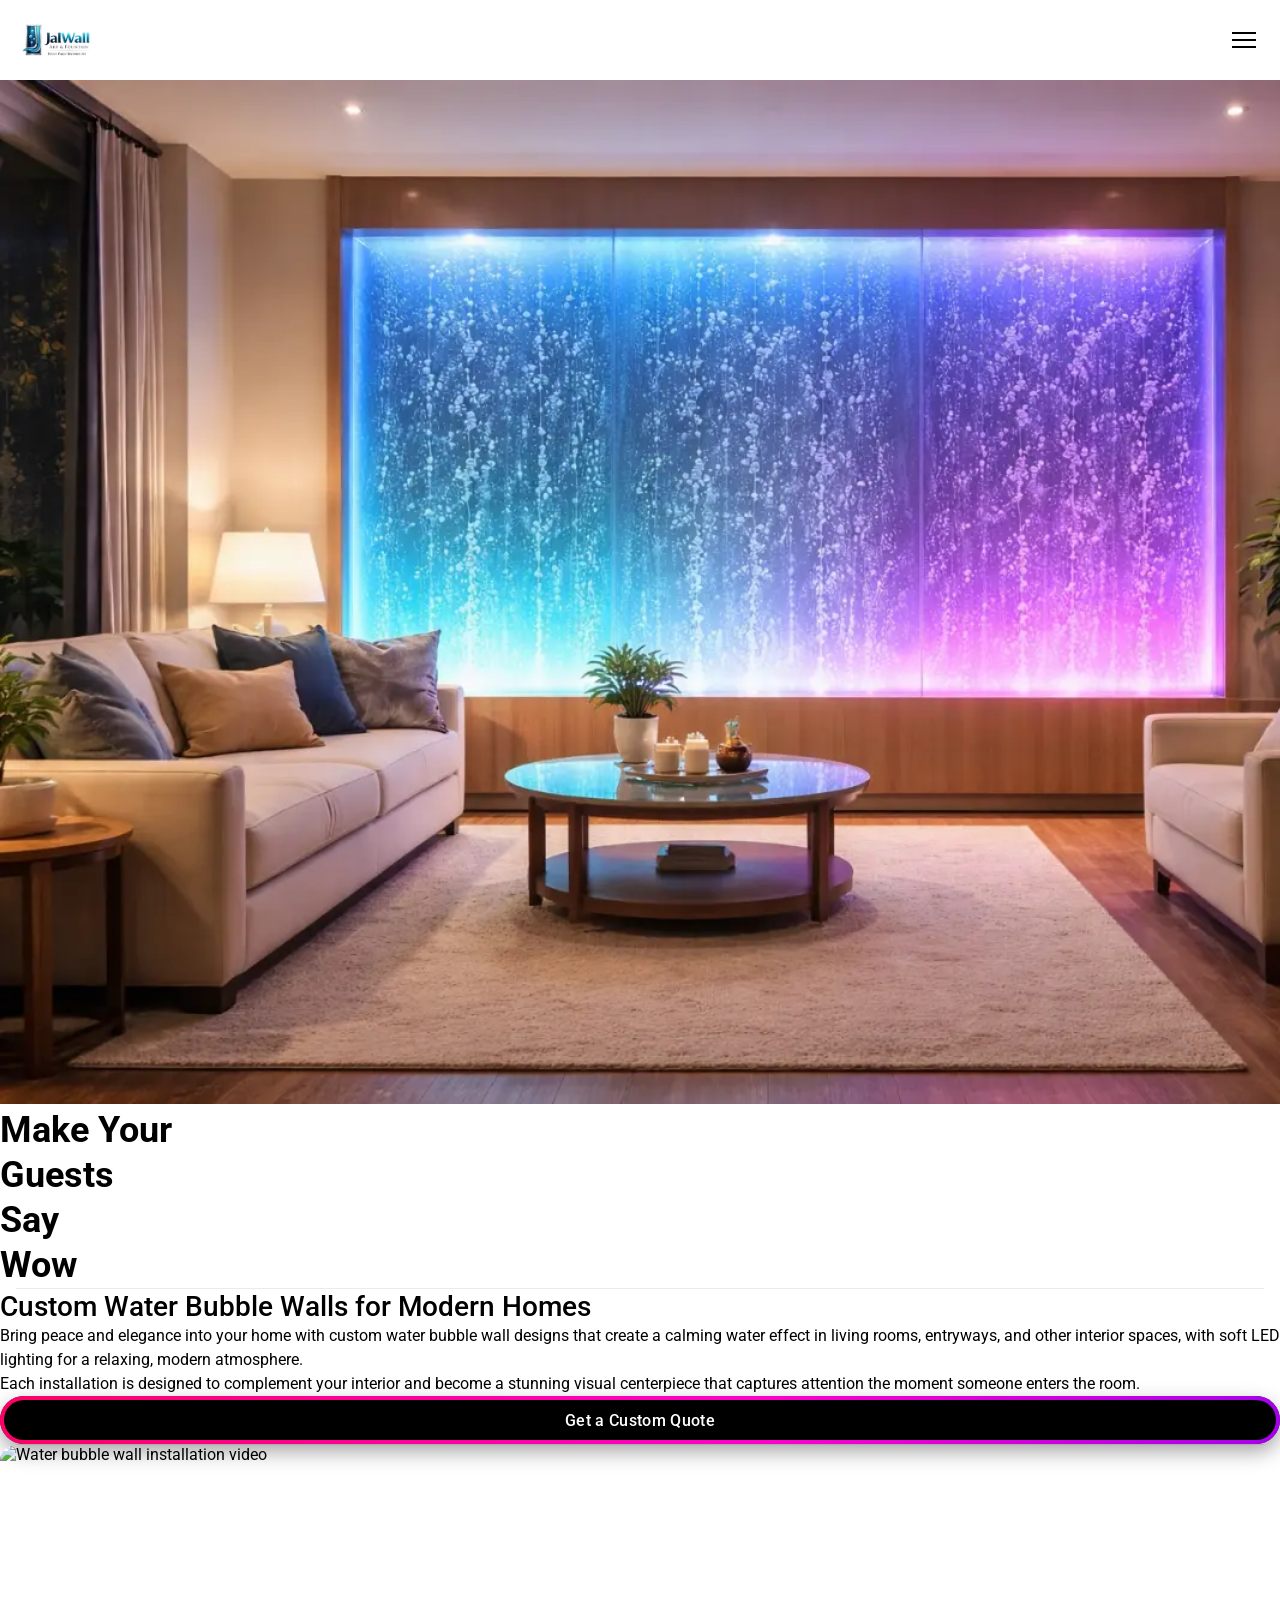
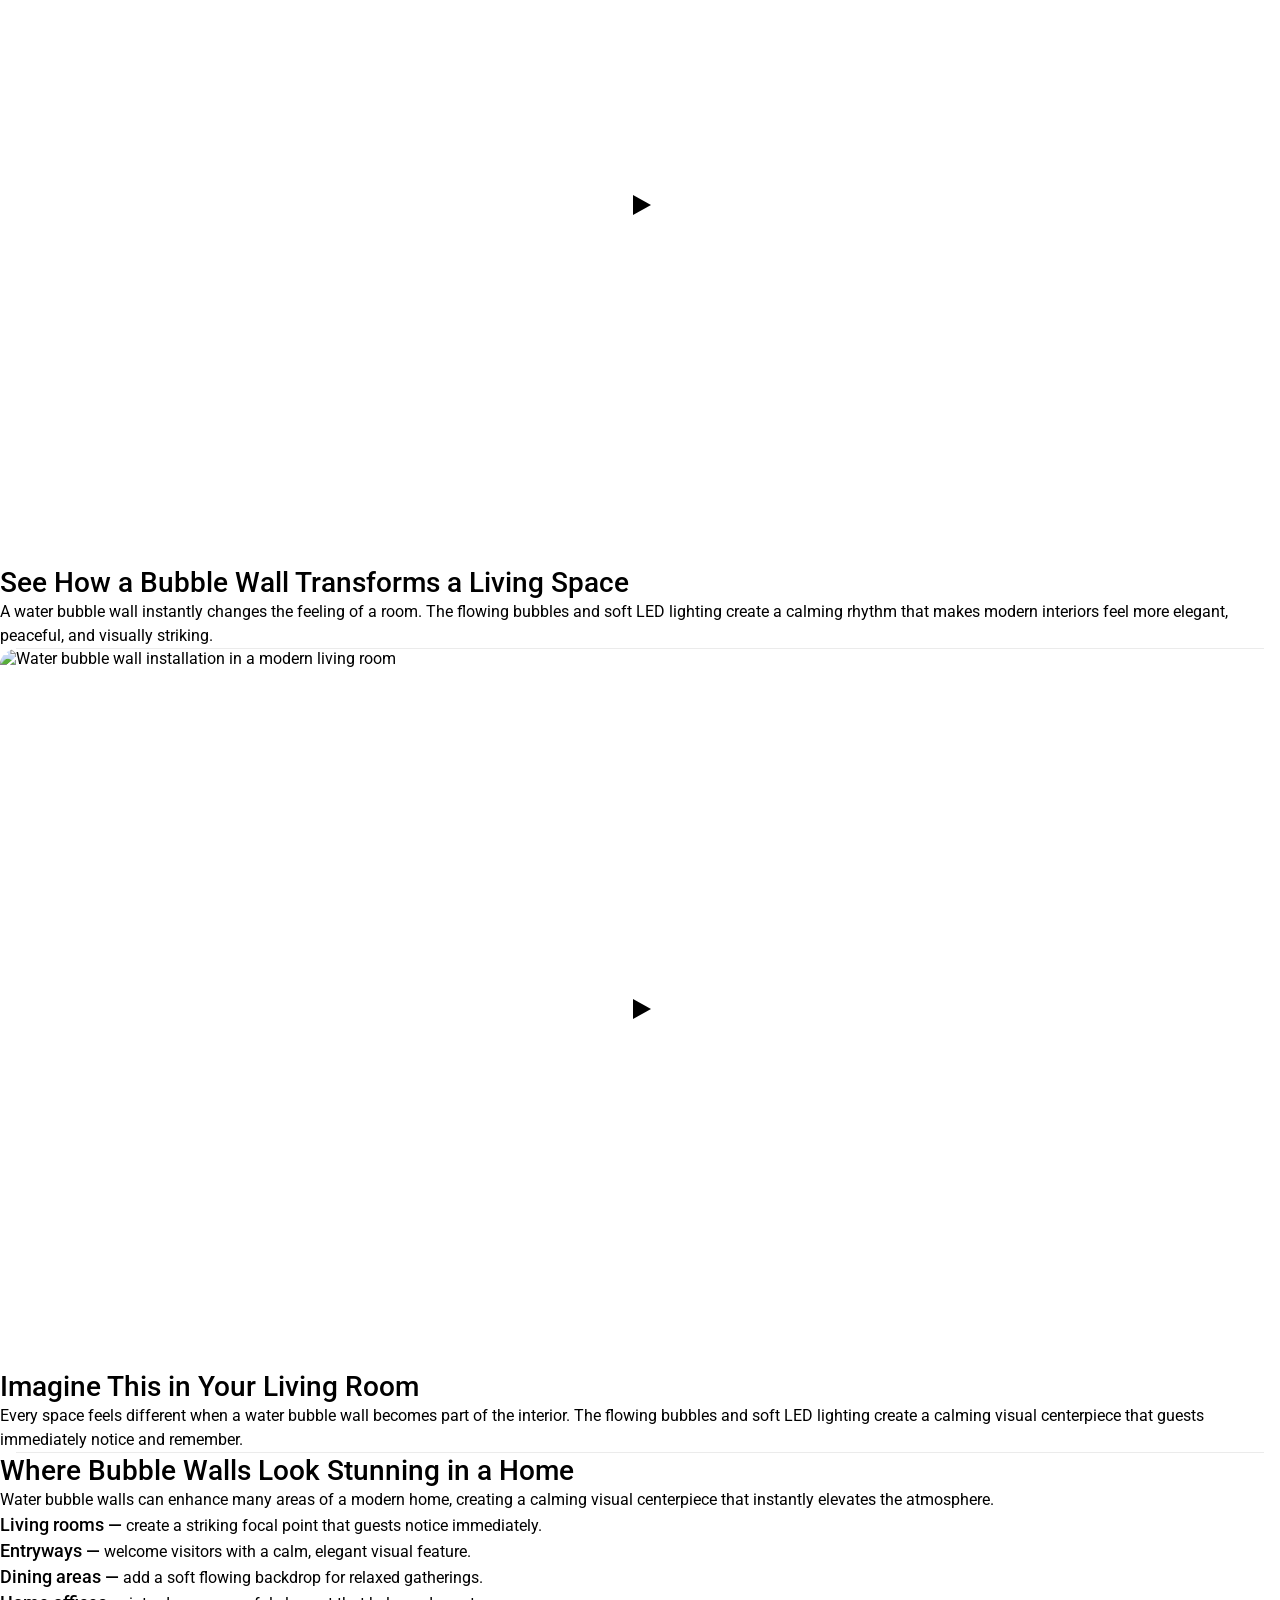
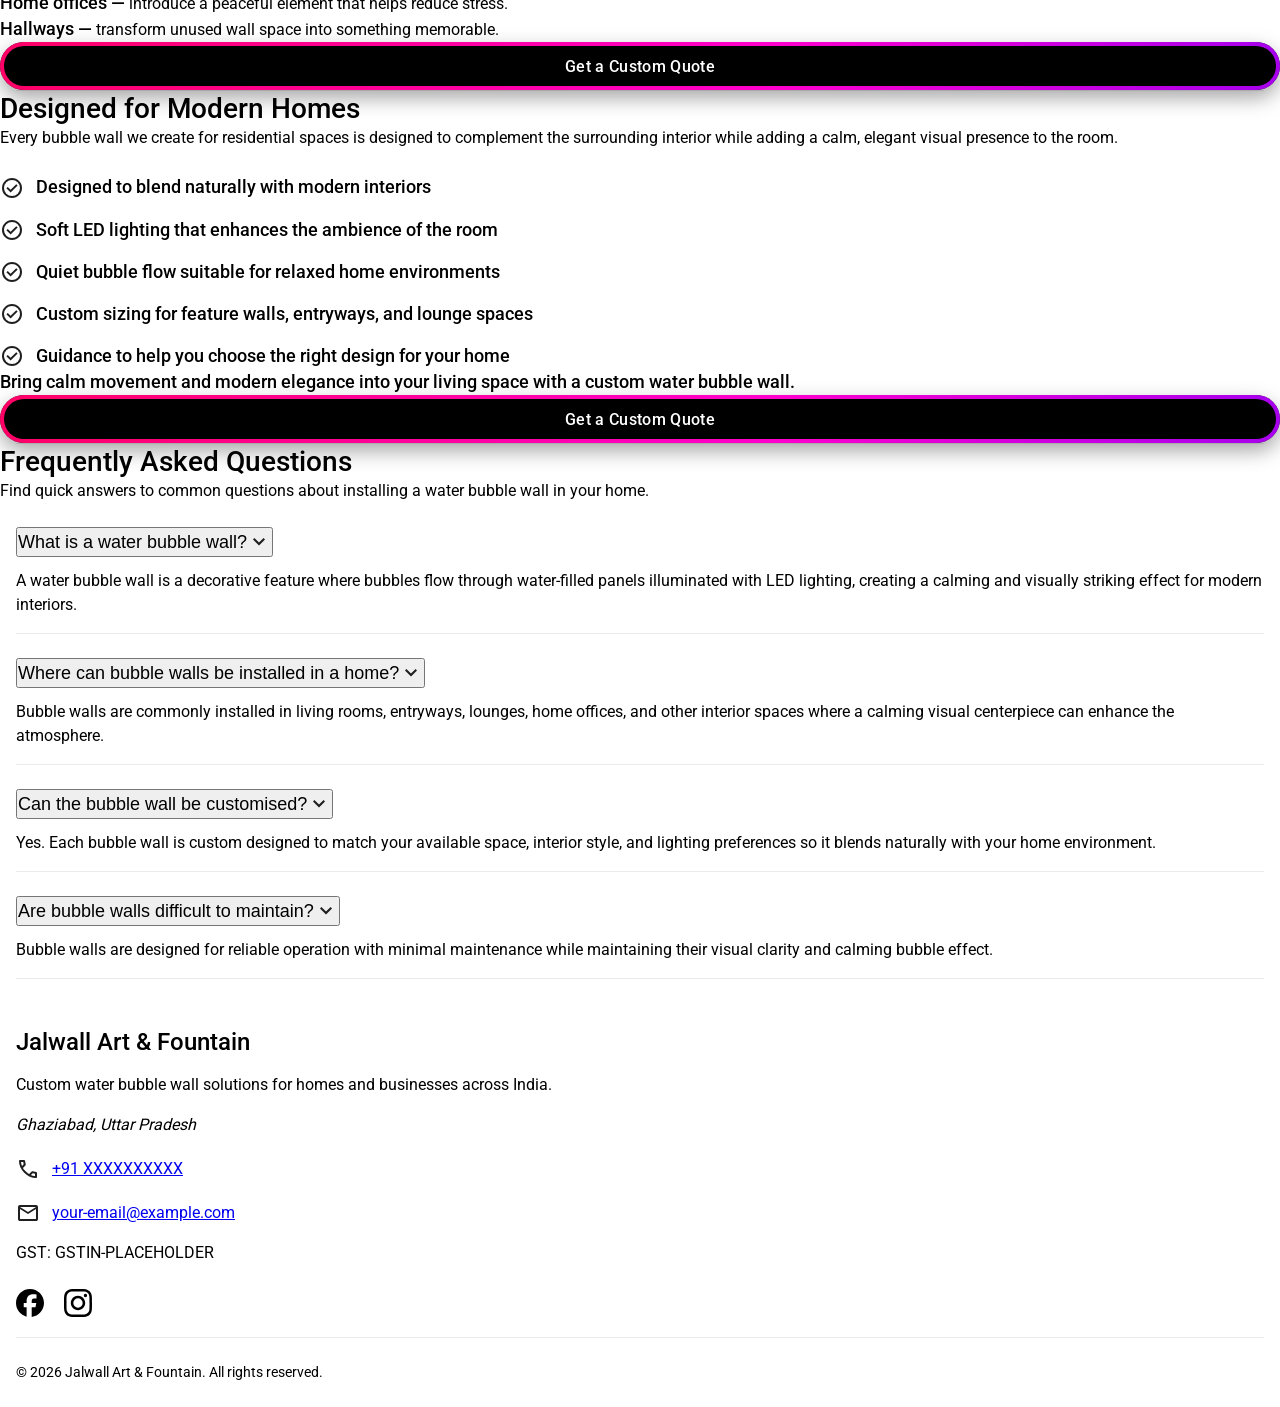
==== bubble-wall-homes.html @ 3495268d "Update bubble-wall-homes.html" ====
<!DOCTYPE html>
<html lang="en">

<head>

<meta charset="UTF-8">

<meta name="viewport" content="width=device-width, initial-scale=1">

<title>Bubble Wall for Homes | [Brand Name]</title>

<meta name="description" content="Custom water bubble walls designed for modern homes with flowing bubbles and LED lighting.">

<meta name="robots" content="index, follow">

<link rel="canonical" href="https://example.com/bubble-wall-homes.html">

<meta name="theme-color" content="#ffffff">

<meta name="referrer" content="strict-origin-when-cross-origin">

<!-- HERO IMAGE PRELOAD -->

<link
rel="preload"
as="image"
href="./images/bubble-wall-home-1536.webp"
imagesrcset="
./images/bubble-wall-home-480.webp 480w,
./images/bubble-wall-home-640.webp 640w,
./images/bubble-wall-home-768.webp 768w,
./images/bubble-wall-home-1024.webp 1024w,
./images/bubble-wall-home-1280.webp 1280w,
./images/bubble-wall-home-1536.webp 1536w"
imagesizes="100vw"
type="image/webp">

<!-- STYLES -->

<link rel="stylesheet" href="./tokens.css">
<link rel="stylesheet" href="./header.css">
<link rel="stylesheet" href="./components.css">
<link rel="stylesheet" href="./main.css">
<link rel="stylesheet" href="./footer.css">

<!-- YOUTUBE CONNECTIONS -->

<link rel="preconnect" href="https://www.youtube-nocookie.com">
<link rel="preconnect" href="https://i.ytimg.com" crossorigin>

<!-- STRUCTURED DATA -->

<script type="application/ld+json">
{
 "@context":"https://schema.org",
 "@graph":[

  {
   "@type":"Manufacturer",
   "@id":"https://example.com/#manufacturer",
   "name":"[Brand Name]",
   "url":"https://example.com/",
   "logo":"https://example.com/images/logo.svg",
   "taxID":"[GST_OR_TAX_ID]",
   "sameAs":[
    "https://facebook.com/[facebook]",
    "https://instagram.com/[instagram]",
    "https://youtube.com/[youtube]"
   ]
  },

  {
   "@type":"ImageObject",
   "@id":"https://example.com/images/bubble-wall-home-1536.webp",
   "contentUrl":"https://example.com/images/bubble-wall-home-1536.webp",
   "caption":"Custom water bubble wall installed in a modern living room",
   "representativeOfPage":true
  },

  {
   "@type":"VideoObject",
   "@id":"https://example.com/video/bubble-wall-home-1",
   "name":"Bubble Wall Installation in Living Room",
   "thumbnailUrl":"https://i.ytimg.com/vi/[VIDEO_ID_1]/maxresdefault.jpg",
   "embedUrl":"https://www.youtube.com/embed/[VIDEO_ID_1]"
  },

  {
   "@type":"VideoObject",
   "@id":"https://example.com/video/bubble-wall-home-2",
   "name":"LED Bubble Wall Residential Installation",
   "thumbnailUrl":"https://i.ytimg.com/vi/[VIDEO_ID_2]/maxresdefault.jpg",
   "embedUrl":"https://www.youtube.com/embed/[VIDEO_ID_2]"
  },

  {
   "@type":"FAQPage",
   "@id":"https://example.com/bubble-wall-homes.html#faq",
   "mainEntity":[]
  }

 ]
}
</script>

</head>



<body>

<header class="site-header">

<a href="/" class="logo">
<img src="./images/logo.webp" alt="[Business Name] logo">
</a>

<button class="menu-toggle" aria-label="Toggle navigation">
<span></span>
<span></span>
<span></span>
</button>

<nav class="site-nav">

<a href="./index.html" class="text-body">Home</a>

<a href="./bubble-wall-homes.html" class="text-body">
Bubble Wall for Homes
</a>

<a href="./bubble-wall-business.html" class="text-body">
Bubble Wall for Businesses
</a>

<a href="./about.html" class="text-body">
About Us
</a>

<a href="./contact.html" class="text-body">
Contact Us
</a>

</nav>

</header>
 
<main>

<!-- Residential Section 1 -->

<section class="residential-one" id="residential-1">

<img
src="./images/bubble-wall-home-1024.webp"
srcset="
./images/bubble-wall-home-480.webp 480w,
./images/bubble-wall-home-640.webp 640w,
./images/bubble-wall-home-768.webp 768w,
./images/bubble-wall-home-1024.webp 1024w,
./images/bubble-wall-home-1280.webp 1280w,
./images/bubble-wall-home-1536.webp 1536w"
sizes="100vw"
width="1536"
height="1024"
alt="Water bubble wall installation in a modern living room"
fetchpriority="high"
decoding="async">

<h1 class="text-h1">
Make Your<br>
Guests<br>
Say<br>
Wow
</h1>

</section>

 <!-- Residential Section 2 -->

<section class="residential-two" id="residential-2">

<h2 class="text-h2">
Custom Water Bubble Walls for Modern Homes
</h2>

<p class="text-body">
Bring peace and elegance into your home with custom water bubble wall designs that create a calming water effect in living rooms, entryways, and other interior spaces, with soft LED lighting for a relaxing, modern atmosphere.
</p>

<p class="text-body">
Each installation is designed to complement your interior and become a stunning visual centerpiece that captures attention the moment someone enters the room.
</p>

<a href="https://wa.me/0000000000" class="cta" target="_blank">
    <span class="cta-text">Get a Custom Quote</span>
</a>
 

</section>

 <!-- Residential Section 3 -->

<section class="residential-three" id="residential-3">

<div class="video" data-video="9odFBNrThoA">

<img
class="video-thumb"
src="https://img.youtube.com/vi/9odFBNrThoA/maxresdefault.jpg"
alt="Water bubble wall installation video"
loading="lazy"
decoding="async">

<button class="video-play" aria-label="Play video">

<svg width="68" height="48" viewBox="0 0 68 48" aria-hidden="true">

<path
d="M66.52 7.74a8 8 0 0 0-5.63-5.66C56.07 1 34 1 34 1s-22.07 0-26.89 1.08a8 8 0 0 0-5.63 5.66C1 12.56 1 24 1 24s0 11.44.48 16.26a8 8 0 0 0 5.63 5.66C11.93 47 34 47 34 47s22.07 0 26.89-1.08a8 8 0 0 0 5.63-5.66C67 35.44 67 24 67 24s0-11.44-.48-16.26"
fill="#fff"/>

<path
d="M45 24 27 14v20"
fill="#000"/>

</svg>

</button>

</div>

<h2 class="text-h2">
See How a Bubble Wall Transforms a Living Space
</h2>

<p class="text-body">
A water bubble wall instantly changes the feeling of a room. The flowing bubbles and soft LED lighting create a calming rhythm that makes modern interiors feel more elegant, peaceful, and visually striking.
</p>

</section>

 <!-- Residential Section 4 -->

<section class="residential-four" id="residential-4">

<div class="video" data-video="HumzSAA3slw">

<img
class="video-thumb"
src="https://img.youtube.com/vi/HumzSAA3slw/maxresdefault.jpg"
alt="Water bubble wall installation in a modern living room"
loading="lazy"
decoding="async">

<button class="video-play" aria-label="Play video">

<svg width="68" height="48" viewBox="0 0 68 48" aria-hidden="true">

<path
d="M66.52 7.74a8 8 0 0 0-5.63-5.66C56.07 1 34 1 34 1s-22.07 0-26.89 1.08a8 8 0 0 0-5.63 5.66C1 12.56 1 24 1 24s0 11.44.48 16.26a8 8 0 0 0 5.63 5.66C11.93 47 34 47 34 47s22.07 0 26.89-1.08a8 8 0 0 0 5.63-5.66C67 35.44 67 24 67 24s0-11.44-.48-16.26"
fill="#fff"/>

<path
d="M45 24 27 14v20"
fill="#000"/>

</svg>

</button>

</div>

<h2 class="text-h2">
Imagine This in Your Living Room
</h2>

<p class="text-body">
Every space feels different when a water bubble wall becomes part of the interior. The flowing bubbles and soft LED lighting create a calming visual centerpiece that guests immediately notice and remember.
</p>

</section>

 <!-- Residential Section 5 -->

<section class="residential-five" id="residential-5">

<h2 class="text-h2">
Where Bubble Walls Look Stunning in a Home
</h2>

<p class="text-body">
Water bubble walls can enhance many areas of a modern home, creating a calming visual centerpiece that instantly elevates the atmosphere.
</p>

<ul class="use-cases">

<li>
<span class="text-lead">Living rooms —</span>
<span class="text-body">create a striking focal point that guests notice immediately.</span>
</li>

<li>
<span class="text-lead">Entryways —</span>
<span class="text-body">welcome visitors with a calm, elegant visual feature.</span>
</li>

<li>
<span class="text-lead">Dining areas —</span>
<span class="text-body">add a soft flowing backdrop for relaxed gatherings.</span>
</li>

<li>
<span class="text-lead">Home offices —</span>
<span class="text-body">introduce a peaceful element that helps reduce stress.</span>
</li>

<li>
<span class="text-lead">Hallways —</span>
<span class="text-body">transform unused wall space into something memorable.</span>
</li>

</ul>

<a href="https://wa.me/0000000000" class="cta" target="_blank" rel="noopener">
<span class="cta-text">Get a Custom Quote</span>
</a>

</section>

 <!-- Residential Section 6 -->

<section class="residential-six" id="residential-6">

<h2 class="text-h2">
Designed for Modern Homes
</h2>

<p class="text-body">
Every bubble wall we create for residential spaces is designed to complement the surrounding interior while adding a calm, elegant visual presence to the room.
</p>

<ul class="why-points">

<li class="text-lead">
<img src="./icons/check.svg" alt="">
Designed to blend naturally with modern interiors
</li>

<li class="text-lead">
<img src="./icons/check.svg" alt="">
Soft LED lighting that enhances the ambience of the room
</li>

<li class="text-lead">
<img src="./icons/check.svg" alt="">
Quiet bubble flow suitable for relaxed home environments
</li>

<li class="text-lead">
<img src="./icons/check.svg" alt="">
Custom sizing for feature walls, entryways, and lounge spaces
</li>

<li class="text-lead">
<img src="./icons/check.svg" alt="">
Guidance to help you choose the right design for your home
</li>

</ul>

<p class="text-lead">
Bring calm movement and modern elegance into your living space with a custom water bubble wall.
</p>

<a href="https://wa.me/0000000000" class="cta" target="_blank" rel="noopener">
<span class="cta-text">Get a Custom Quote</span>
</a>

</section>

 <!-- Residential Section 7 -->

<section class="residential-seven" id="residential-7">

<h2 class="text-h2">
Frequently Asked Questions
</h2>

<p class="text-body">
Find quick answers to common questions about installing a water bubble wall in your home.
</p>

<div class="faq">

<div class="faq-item">

<button class="faq-question text-lead">

What is a water bubble wall?

<img src="./icons/chevron-down.svg" alt="" class="faq-icon">

</button>

<div class="faq-answer">

<p class="text-body">
A water bubble wall is a decorative feature where bubbles flow through water-filled panels illuminated with LED lighting, creating a calming and visually striking effect for modern interiors.
</p>

</div>

</div>



<div class="faq-item">

<button class="faq-question text-lead">

Where can bubble walls be installed in a home?

<img src="./icons/chevron-down.svg" alt="" class="faq-icon">

</button>

<div class="faq-answer">

<p class="text-body">
Bubble walls are commonly installed in living rooms, entryways, lounges, home offices, and other interior spaces where a calming visual centerpiece can enhance the atmosphere.
</p>

</div>

</div>



<div class="faq-item">

<button class="faq-question text-lead">

Can the bubble wall be customised?

<img src="./icons/chevron-down.svg" alt="" class="faq-icon">

</button>

<div class="faq-answer">

<p class="text-body">
Yes. Each bubble wall is custom designed to match your available space, interior style, and lighting preferences so it blends naturally with your home environment.
</p>

</div>

</div>



<div class="faq-item">

<button class="faq-question text-lead">

Are bubble walls difficult to maintain?

<img src="./icons/chevron-down.svg" alt="" class="faq-icon">

</button>

<div class="faq-answer">

<p class="text-body">
Bubble walls are designed for reliable operation with minimal maintenance while maintaining their visual clarity and calming bubble effect.
</p>

</div>

</div>

</div>

</section>

</main>



<footer class="site-footer">

  <p class="text-h3">
    Jalwall Art & Fountain
  </p>


  <p class="text-body">
    Custom water bubble wall solutions for homes and businesses across India.
  </p>


  <p class="text-body">
    <em>Ghaziabad, Uttar Pradesh</em>
  </p>


  <div class="footer-contact">

    <p class="text-body">
      <img src="./icons/phone.svg" alt="" class="footer-icon">
      <a href="tel:+91XXXXXXXXXX">+91 XXXXXXXXXX</a>
    </p>

    <p class="text-body">
      <img src="./icons/mail.svg" alt="" class="footer-icon">
      <a href="mailto:your-email@example.com">your-email@example.com</a>
    </p>

  </div>


  <p class="text-body">
    GST: GSTIN-PLACEHOLDER
  </p>


  <div class="footer-social">

    <a href="#" aria-label="Facebook">
      <img src="./icons/facebook.svg" alt="" class="footer-icon">
    </a>

    <a href="#" aria-label="Instagram">
      <img src="./icons/instagram.svg" alt="" class="footer-icon">
    </a>

  </div>


  <p class="text-small footer-copyright">
    © 2026 Jalwall Art & Fountain. All rights reserved.
  </p>

</footer>

 <script src="./script.js"></script>

</body>
</html>
---- tokens.css ----
/* ===== Reset (browser normalization only) ===== */

*,*::before,*::after{
box-sizing:border-box;
margin:0;
padding:0;
}

html,
body{
  overflow-x:hidden;
}

*{
  -webkit-tap-highlight-color: transparent;
}


/* ===== Roboto Font Faces ===== */

@font-face{
font-family:'Roboto';
src:url('./fonts/roboto-v51-latin-regular.woff2') format('woff2');
font-weight:400;
font-style:normal;
font-display:swap;
}

@font-face{
font-family:'Roboto';
src:url('./fonts/roboto-v51-latin-500.woff2') format('woff2');
font-weight:500;
font-style:normal;
font-display:swap;
}

@font-face{
font-family:'Roboto';
src:url('./fonts/roboto-v51-latin-700.woff2') format('woff2');
font-weight:700;
font-style:normal;
font-display:swap;
}


/* ===== Global Typography ===== */

body{
font-family:'Roboto',system-ui,-apple-system,BlinkMacSystemFont,'Segoe UI',Arial,sans-serif;
}

.text-h1{
font-size:36px;
line-height:1.25;
font-weight:700;
}

.text-h2{
font-size:28px;
line-height:1.25;
font-weight:500;
}

.text-h3{
font-size:24px;
line-height:1.25;
font-weight:500;
}

.text-lead{
font-size:18px;
line-height:1.45;
font-weight:500;
}

.text-body{
font-size:16px;
line-height:1.5;
font-weight:400;
}

.text-small{
font-size:14px;
line-height:1.45;
font-weight:400;
}

/* ===== Color Tokens ===== */

:root{
  --color-black:#000000;
  --color-white:#ffffff;
}
---- header.css ----
/* ===== Header Component ===== */

.site-header{
position:fixed;
top:0;
width:100%;
height:80px;

display:flex;
align-items:center;
justify-content:space-between;

padding:0 16px;

background:#ffffff;

z-index:1000;

position:relative;
}


/* ===== Logo ===== */

.logo{
display:flex;
align-items:center;
height:100%;
}

.logo img{
height:40%;
width:auto;
display:block;
}


/* ===== Hamburger Button ===== */

.menu-toggle{
width:40px;
height:40px;

display:flex;
flex-direction:column;
justify-content:center;
align-items:center;
gap:5px;

background:none;
border:none;

cursor:pointer;
}


/* ===== Hamburger Bars ===== */

.menu-toggle span{
width:24px;
height:2px;

background:#000;

transition:transform .25s ease, opacity .2s ease;
}


/* ===== Hamburger Animation ===== */

.menu-toggle.active span:nth-child(1){
transform:translateY(7px) rotate(45deg);
}

.menu-toggle.active span:nth-child(2){
opacity:0;
}

.menu-toggle.active span:nth-child(3){
transform:translateY(-7px) rotate(-45deg);
}


/* Navigation container */

.site-nav{
position:absolute;

top:100%;
left:0;

width:100%;

background:#ffffff;

display:flex;
flex-direction:column;
align-items:flex-start;
padding:0px 16px;

transform:translateY(-10px);
opacity:0;
pointer-events:none;

transition:transform .25s ease, opacity .25s ease;
}


/* Active state */

.site-nav.active{
transform:translateY(0);
opacity:1;
pointer-events:auto;
}


/* Navigation links */

.site-nav a{
padding:12px 0;
text-decoration:none;
color:#000;
}
---- components.css ----
/* CTA Button */

.cta {

  position: relative;
  display: flex;
  align-items: center;
  justify-content: center;

  width: 100%;

  height: 48px;

  background: linear-gradient(
  180deg,
  #0a0a0a 0%,
  #000000 100%
);
   
  color: #fff;

  font-size: 16px;
  font-weight: 500;
  letter-spacing: 0.35px;
  text-decoration: none;

  border-radius: 999px;
  
  overflow: hidden;

  box-shadow:
    inset 0 1px 0 rgba(255,255,255,0.08),
    inset 0 -1px 0 rgba(255,255,255,0.04),
    0 8px 20px rgba(0,0,0,0.35);

  transition:
    transform .18s ease,
    box-shadow .25s ease;

  -webkit-tap-highlight-color: transparent;
  tap-highlight-color: transparent;
  touch-action: manipulation;

}

.cta::before {

  content: "";

  position: absolute;

  inset: -4px;

  border-radius: inherit;

  background: linear-gradient(
    90deg,
    #ff0066,
    #ff00cc,
    #7a00ff,
    #0066ff,
    #00e5ff,
    #ff0066
  );

  background-size: 300% 300%;

  animation: cta-ring 2.5s linear infinite;

  z-index: 0;

}

.cta::after {

  content: "";

  position: absolute;

  inset: 4px;

  background: #000;

  border-radius: inherit;

  z-index: 1;

}

.cta-text {

  position: relative;

  z-index: 3;

}

.cta-ripple {

  position: absolute;

  border-radius: 50%;

  background: rgba(255,255,255,0.35);

  transform: scale(0);

  animation: ripple-animation 600ms ease-out;

  pointer-events: none;

  z-index: 2;

}

.cta:hover {

  transform: scale(1.03);

  box-shadow:
    inset 0 1px 0 rgba(255,255,255,0.12),
    inset 0 -1px 0 rgba(255,255,255,0.06),
    0 14px 32px rgba(0,0,0,0.55);

}

.cta:active {

  transform: scale(0.96);

}

@keyframes cta-ring {

  0% { background-position: 0% 50%; }

  100% { background-position: 200% 50%; }

}

@keyframes ripple-animation {

  to {

    transform: scale(4);

    opacity: 0;

  }

}


/* ===== YouTube Video Section ===== */

.video{
  position: relative;
  width: 100%;
  aspect-ratio: 16 / 9;

  border-radius: 16px;
  overflow: hidden;
  contain: layout paint;
}

/* thumbnail */

.video-thumb{
  width: 100%;
  height: 100%;
  object-fit: cover;
  display: block;
}

/* play button overlay */

.video-play{
  position: absolute;
  inset: 0;

  display: flex;
  align-items: center;
  justify-content: center;

  background: none;
  border: none;
  cursor: pointer;
}

.video iframe{
  position:absolute;
  inset:0;

  width:100%;
  height:100%;

  border:0;
}

/* svg */

.video-play svg{

  display: block;

}
---- main.css ----
/* ===== SECTION DIVIDER ===== */

section + section::before{
  content:"";
  display:block;

  width:calc(100% - 32px);
  margin:0 auto;

  height:1px;
  background:rgba(0,0,0,0.08);
}


/* ================================================= */
/* HERO MEDIA (already implemented - unchanged) */
/* ================================================= */

.hero-media{
  position:relative;
}

.hero-media img{
  width:100%;
  height:auto;
  display:block;
}

.hero-media h1{
  position:absolute;
  inset:0;

  display:flex;
  align-items:center;
  justify-content:flex-start;
}


/* ================================================= */
/* HERO CONTENT */
/* ================================================= */

.hero-content{
  padding-inline:16px;
}

/* paragraph rhythm */

.hero-content p{
  margin-top:16px;
  text-align:left;
}

/* CTA spacing */

.hero-content .cta{
  margin-top:24px;
}


/* ================================================= */
/* BULLET LIST SYSTEM */
/* ================================================= */

.hero-points,
.why-points{
  list-style:none;
  padding:0;
  margin-top:24px;
}

.hero-points li,
.why-points li{
  display:flex;
  align-items:center;
  gap:12px;

  margin-top:16px;
}

.hero-points img,
.why-points img{
  width:24px;
  height:24px;
  flex-shrink:0;
}


/* ================================================= */
/* CONTENT SECTIONS */
/* ================================================= */

.homes-video,
.business-video,
.why-bubble{
  padding-inline:16px;
}


/* video spacing */

.homes-video .video,
.business-video .video{
  margin-top:24px;
}


/* heading spacing */

.homes-video h2,
.business-video h2,
.why-bubble h2{
  margin-top:24px;
}


/* paragraph spacing */

.homes-video p,
.business-video p,
.why-bubble p{
  margin-top:16px;
}


/* CTA spacing */

.homes-video .cta,
.business-video .cta,
.why-bubble .cta{
  margin-top:24px;
}

/* ===== FAQ SECTION ===== */

.faq{
  padding-inline:16px;
}


/* intro spacing */

.faq h2{
  margin-top:24px;
}

.faq > p{
  margin-top:16px;
}


/* faq items */

.faq-item{
  margin-top:24px;
  border-bottom:1px solid rgba(0,0,0,0.08);
  padding-bottom:16px;
}


/* question row */

.faq-question{
  display:flex;
  align-items:center;
  justify-content:space-between;

  cursor:pointer;
  list-style:none;
}


/* remove default marker */

.faq-question::-webkit-details-marker{
  display:none;
}


/* chevron icon */

.faq-icon{
  width:24px;
  height:24px;

  transition:transform .25s ease;
}


/* rotate when open */

.faq-item[open] .faq-icon{
  transform:rotate(180deg);
}


/* answer text */

.faq-item p{
  margin-top:12px;
}


/* smooth reveal animation */

.faq-item[open] p{
  animation:faqReveal .25s ease;
}

@keyframes faqReveal{
  from{
    opacity:0;
    transform:translateY(-4px);
  }
  to{
    opacity:1;
    transform:translateY(0);
  }
}
---- footer.css ----
/* ================================================= */
/* FOOTER */
/* ================================================= */

.site-footer{
  padding-inline:16px;
  padding-block:32px 24px;
}


/* paragraph rhythm */

.site-footer p{
  margin-top:16px;
}


/* location style */

.site-footer em{
  font-style:italic;
}


/* ================================================= */
/* CONTACT ROWS */
/* ================================================= */

.footer-contact p{
  display:flex;
  align-items:center;
  gap:12px;

  margin-top:20px;
}


/* icons */

.footer-icon{
  width:24px;
  height:24px;
  flex-shrink:0;
}


/* links */

.footer-contact a{
  text-decoration:underline;
}


/* ================================================= */
/* SOCIAL ICONS */
/* ================================================= */

.footer-social{
  display:flex;
  gap:20px;

  margin-top:24px;
}

.footer-social img{
  width:28px;
  height:28px;
}


/* ================================================= */
/* COPYRIGHT */
/* ================================================= */

.footer-copyright{
  margin-top:32px;
  padding-top:24px;

  border-top:1px solid rgba(0,0,0,0.08);
}
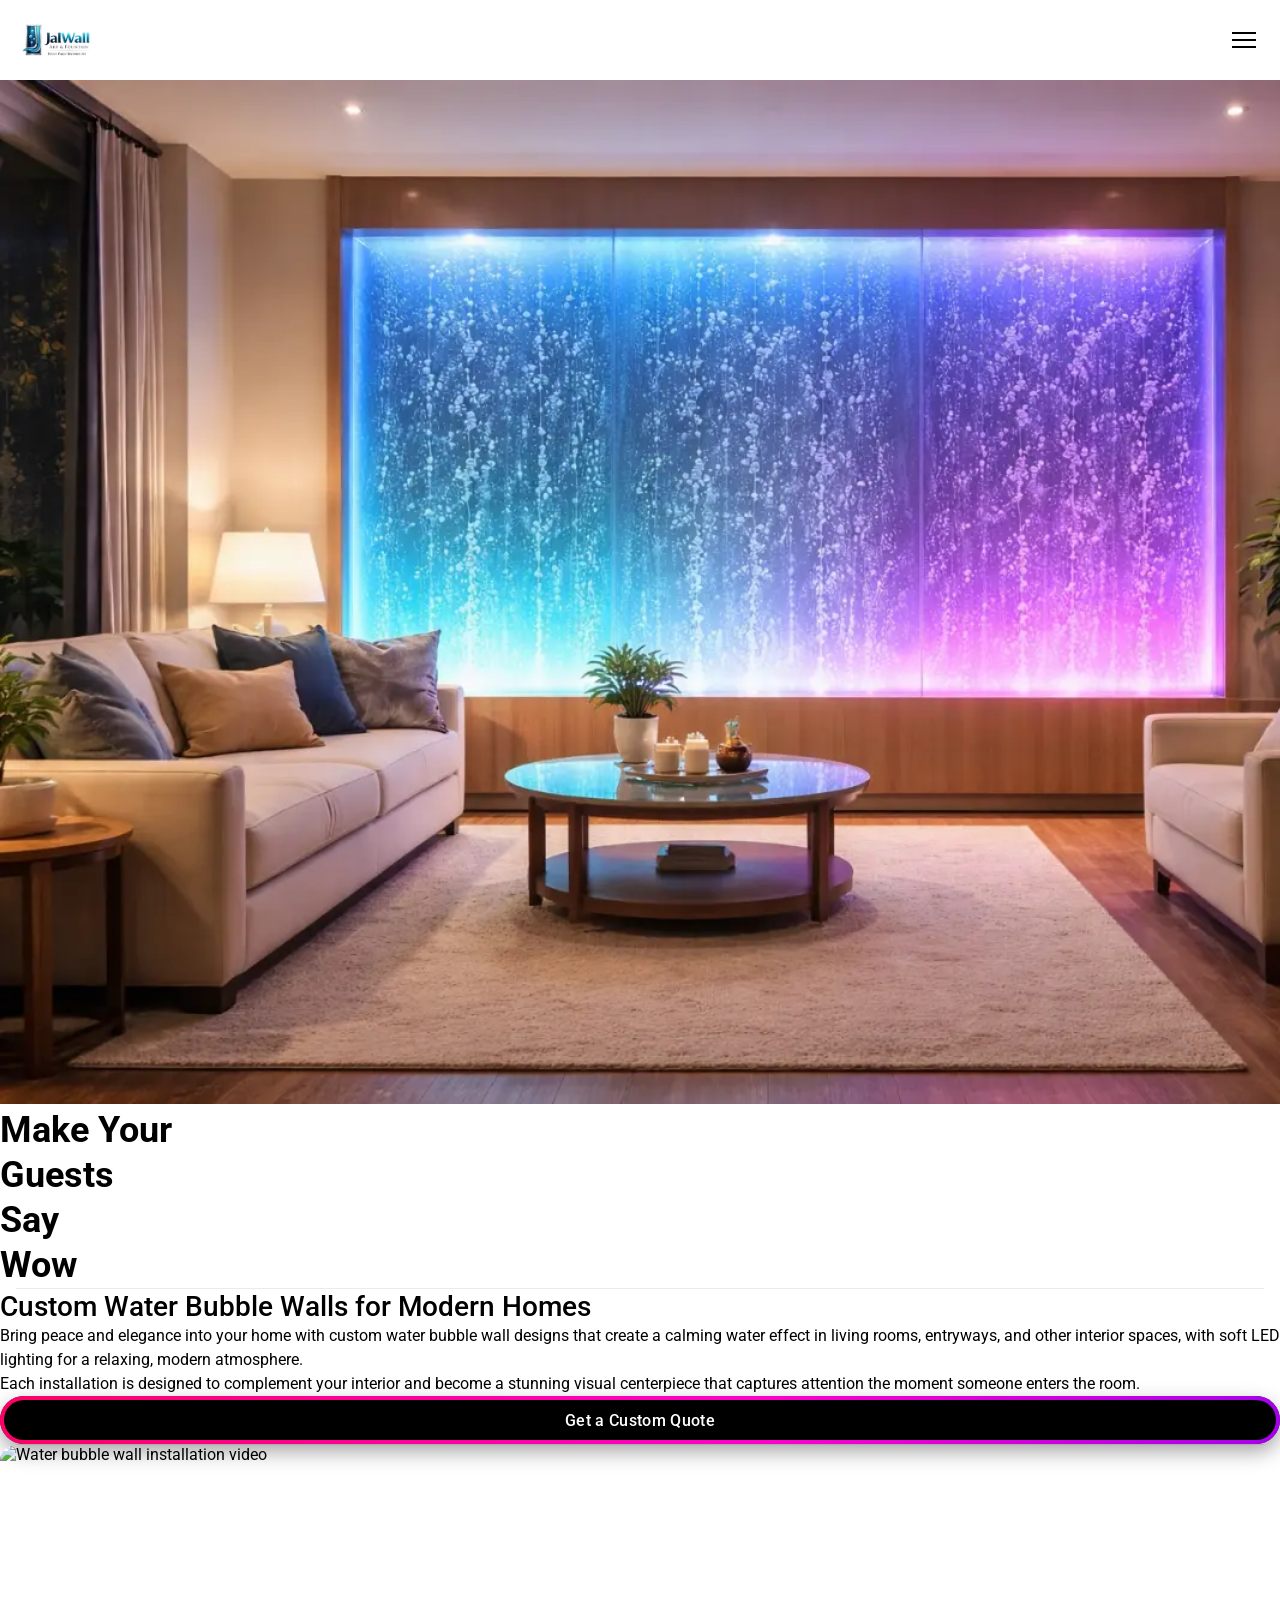
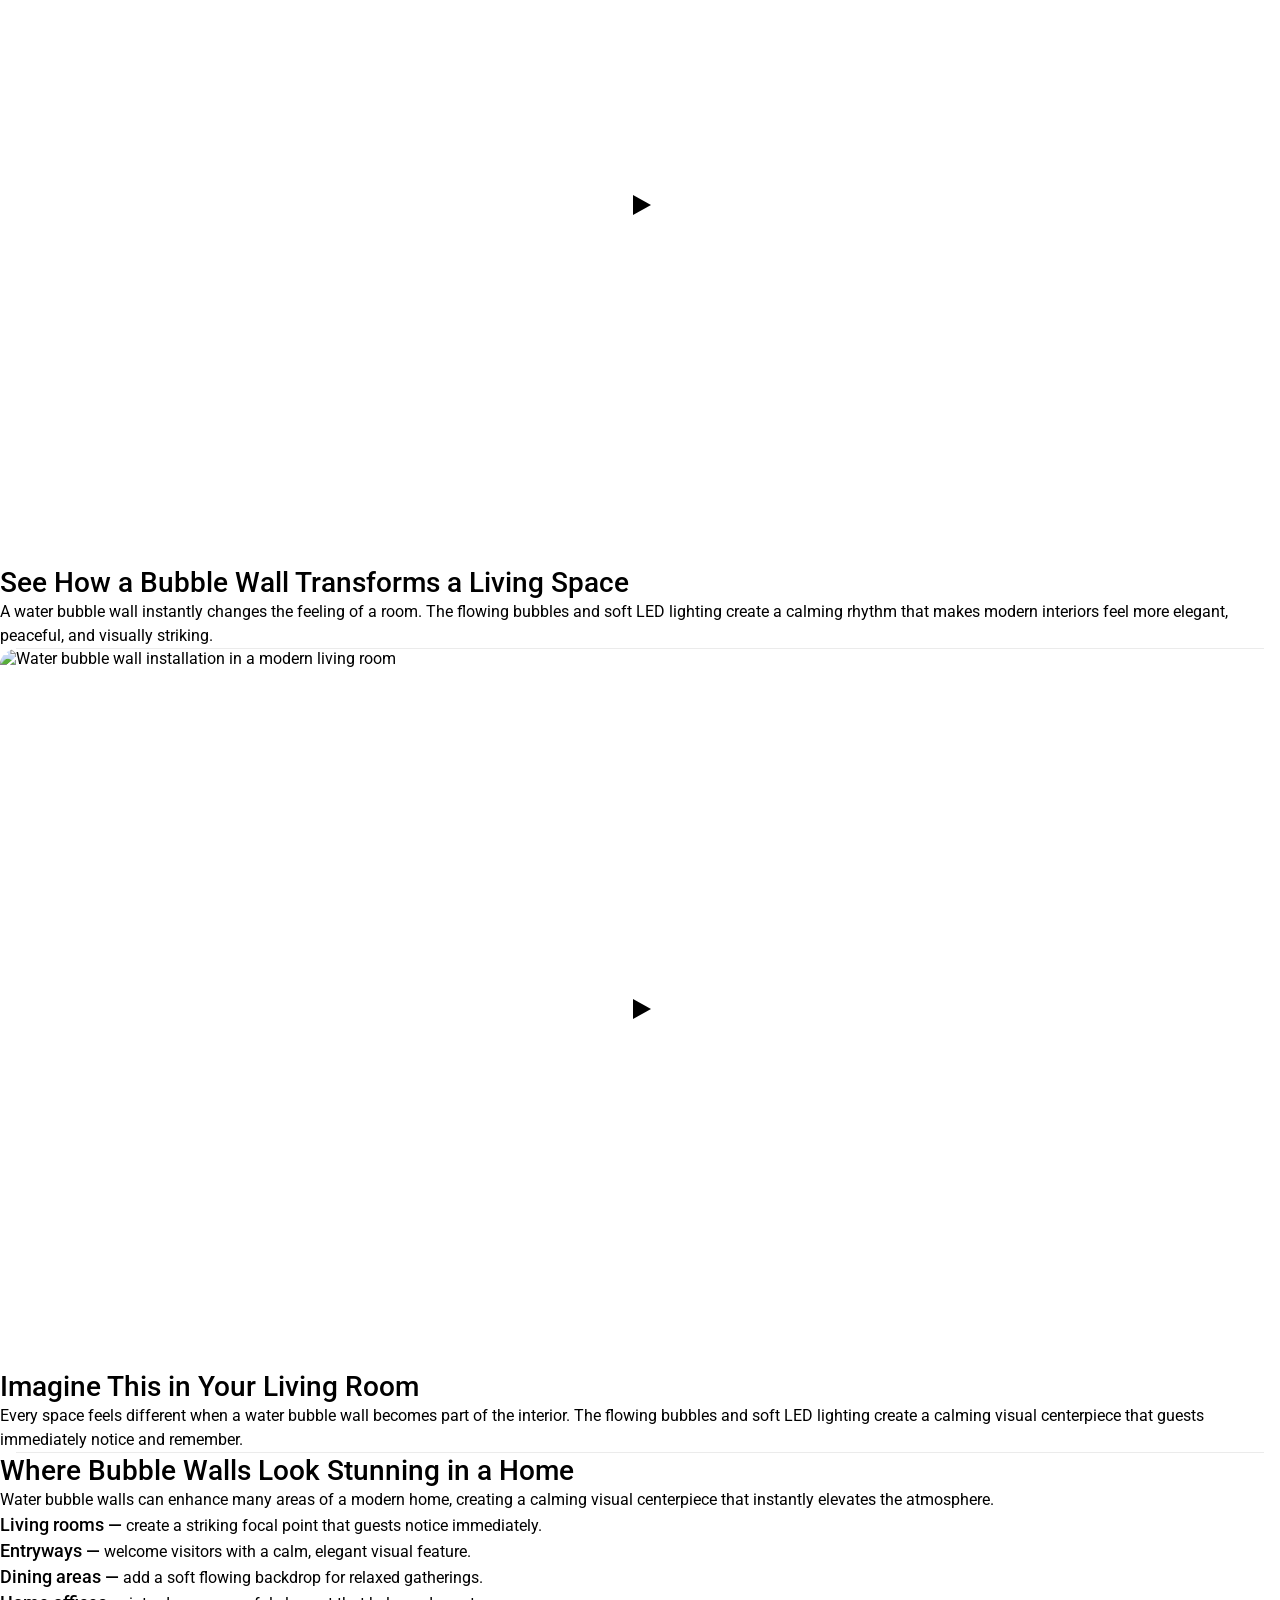
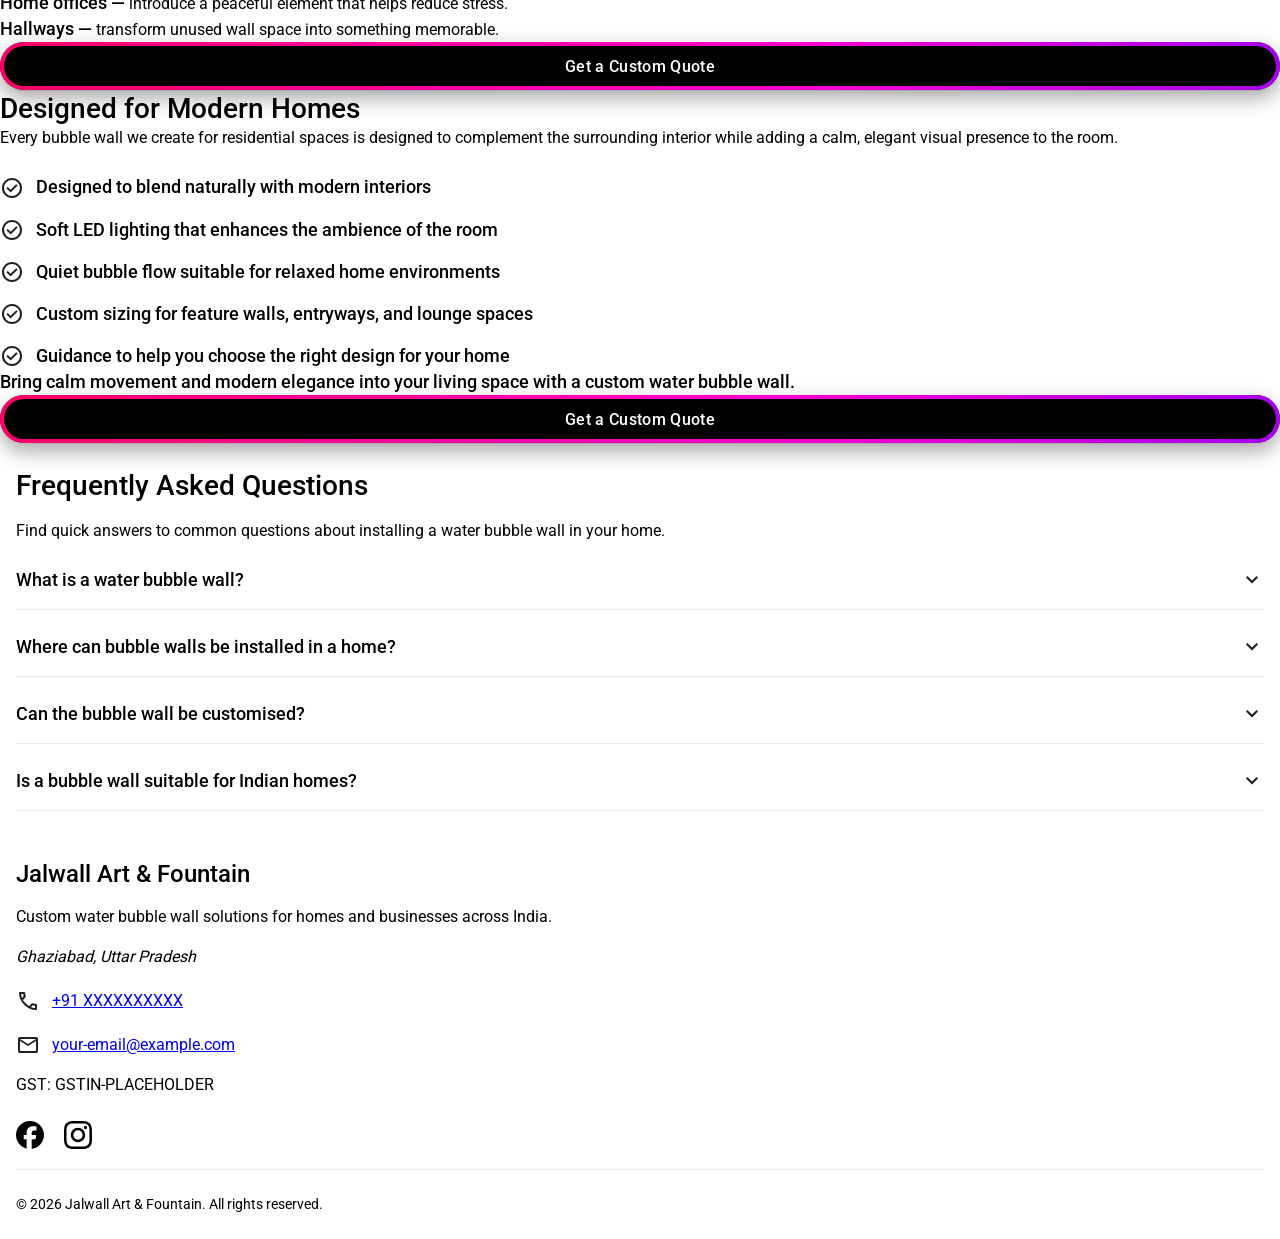
==== commit 29dfd354: "Update bubble-wall-homes.html" ====
--- a/bubble-wall-homes.html
+++ b/bubble-wall-homes.html
@@ -381,7 +381,9 @@
 
  <!-- Residential Section 7 -->
 
-<section class="residential-seven" id="residential-7">
+<!-- Residential Section 7 -->
+
+<section class="faq" id="residential-7">
 
 <h2 class="text-h2">
 Frequently Asked Questions
@@ -391,95 +393,92 @@
 Find quick answers to common questions about installing a water bubble wall in your home.
 </p>
 
-<div class="faq">
-
-<div class="faq-item">
-
-<button class="faq-question text-lead">
-
-What is a water bubble wall?
-
-<img src="./icons/chevron-down.svg" alt="" class="faq-icon">
-
-</button>
-
-<div class="faq-answer">
-
-<p class="text-body">
-A water bubble wall is a decorative feature where bubbles flow through water-filled panels illuminated with LED lighting, creating a calming and visually striking effect for modern interiors.
-</p>
-
-</div>
-
-</div>
-
-
-
-<div class="faq-item">
-
-<button class="faq-question text-lead">
-
-Where can bubble walls be installed in a home?
-
-<img src="./icons/chevron-down.svg" alt="" class="faq-icon">
-
-</button>
-
-<div class="faq-answer">
-
-<p class="text-body">
-Bubble walls are commonly installed in living rooms, entryways, lounges, home offices, and other interior spaces where a calming visual centerpiece can enhance the atmosphere.
-</p>
-
-</div>
-
-</div>
-
-
-
-<div class="faq-item">
-
-<button class="faq-question text-lead">
-
-Can the bubble wall be customised?
-
-<img src="./icons/chevron-down.svg" alt="" class="faq-icon">
-
-</button>
-
-<div class="faq-answer">
-
-<p class="text-body">
-Yes. Each bubble wall is custom designed to match your available space, interior style, and lighting preferences so it blends naturally with your home environment.
-</p>
-
-</div>
-
-</div>
-
-
-
-<div class="faq-item">
-
-<button class="faq-question text-lead">
-
-Are bubble walls difficult to maintain?
-
-<img src="./icons/chevron-down.svg" alt="" class="faq-icon">
-
-</button>
-
-<div class="faq-answer">
-
-<p class="text-body">
-Bubble walls are designed for reliable operation with minimal maintenance while maintaining their visual clarity and calming bubble effect.
-</p>
-
-</div>
-
-</div>
-
-</div>
+
+<details class="faq-item">
+
+<summary class="faq-question text-lead">
+
+<span>What is a water bubble wall?</span>
+
+<img src="./icons/chevron-down.svg" class="faq-icon" alt="">
+
+</summary>
+
+<p class="text-body">
+A water bubble wall is a decorative feature where bubbles flow through clear panels filled with water, creating a calming and visually striking effect.
+</p>
+
+<p class="text-body">
+LED lighting enhances the bubbles, turning the installation into a relaxing visual centerpiece for modern homes.
+</p>
+
+</details>
+
+
+
+<details class="faq-item">
+
+<summary class="faq-question text-lead">
+
+<span>Where can bubble walls be installed in a home?</span>
+
+<img src="./icons/chevron-down.svg" class="faq-icon" alt="">
+
+</summary>
+
+<p class="text-body">
+Bubble walls can be installed in many interior spaces where you want to create a calm and premium atmosphere.
+</p>
+
+<p class="text-body">
+Common locations include living rooms, entryways, lounges, home offices, and feature walls.
+</p>
+
+</details>
+
+
+
+<details class="faq-item">
+
+<summary class="faq-question text-lead">
+
+<span>Can the bubble wall be customised?</span>
+
+<img src="./icons/chevron-down.svg" class="faq-icon" alt="">
+
+</summary>
+
+<p class="text-body">
+Yes. Every water bubble wall we create is fully custom designed.
+</p>
+
+<p class="text-body">
+We tailor the size, panel design, and LED lighting to match your interior space and style preferences.
+</p>
+
+</details>
+
+
+
+<details class="faq-item">
+
+<summary class="faq-question text-lead">
+
+<span>Is a bubble wall suitable for Indian homes?</span>
+
+<img src="./icons/chevron-down.svg" class="faq-icon" alt="">
+
+</summary>
+
+<p class="text-body">
+Yes. Our bubble wall designs are created to suit modern Indian interiors.
+</p>
+
+<p class="text-body">
+They work beautifully in apartments, villas, and contemporary residential spaces.
+</p>
+
+</details>
 
 </section>
 
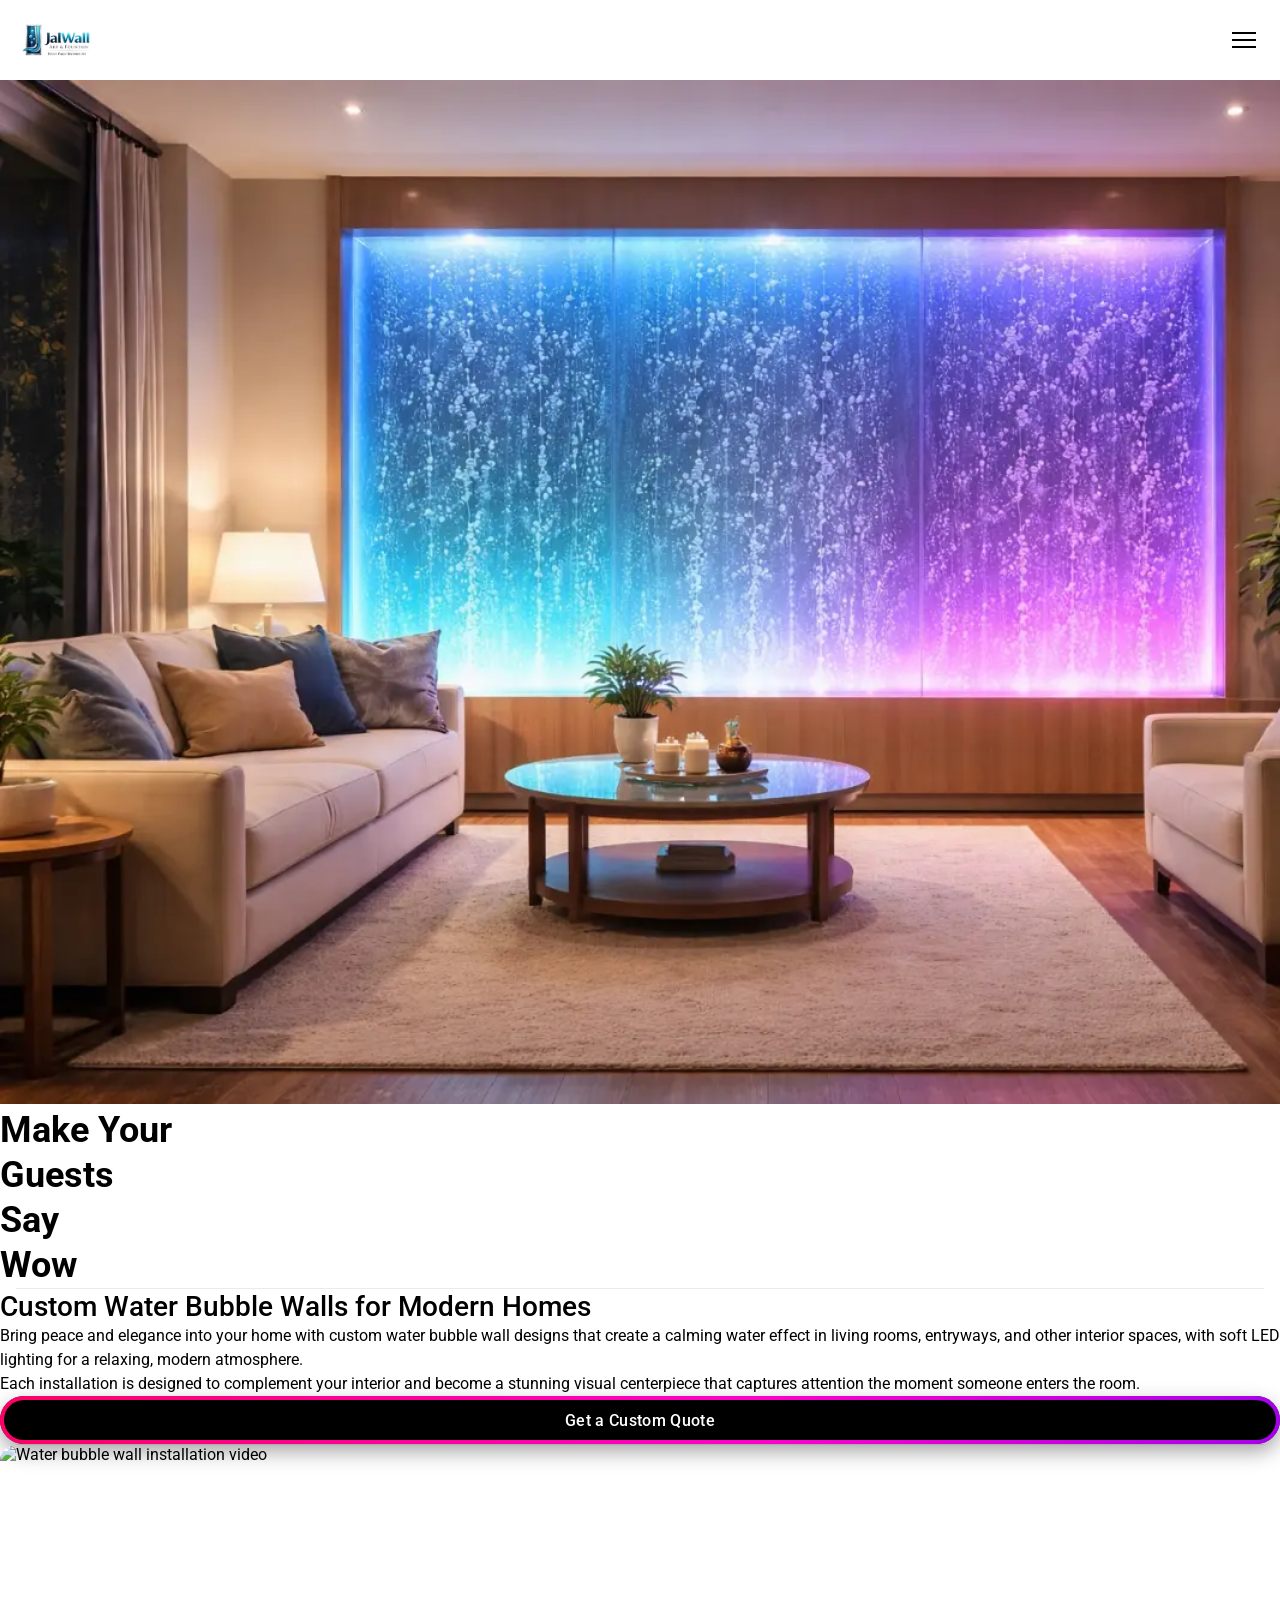
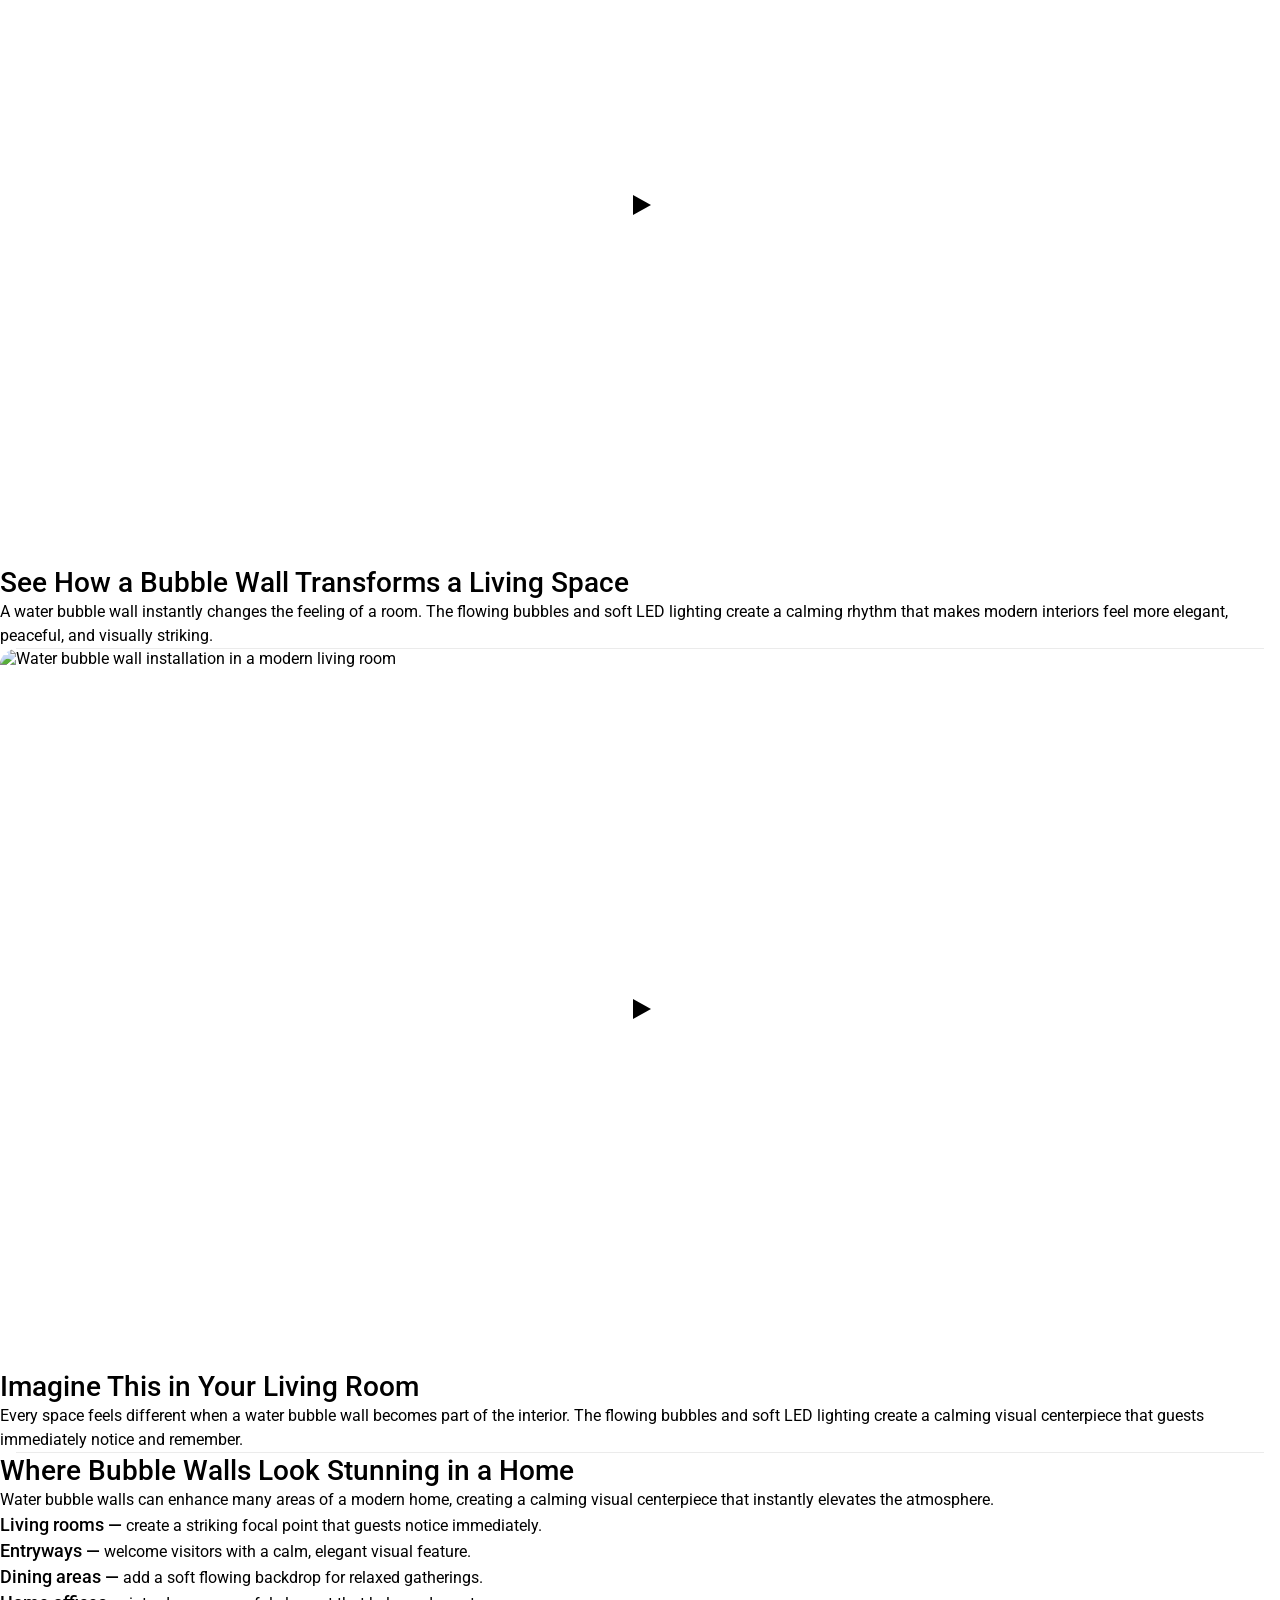
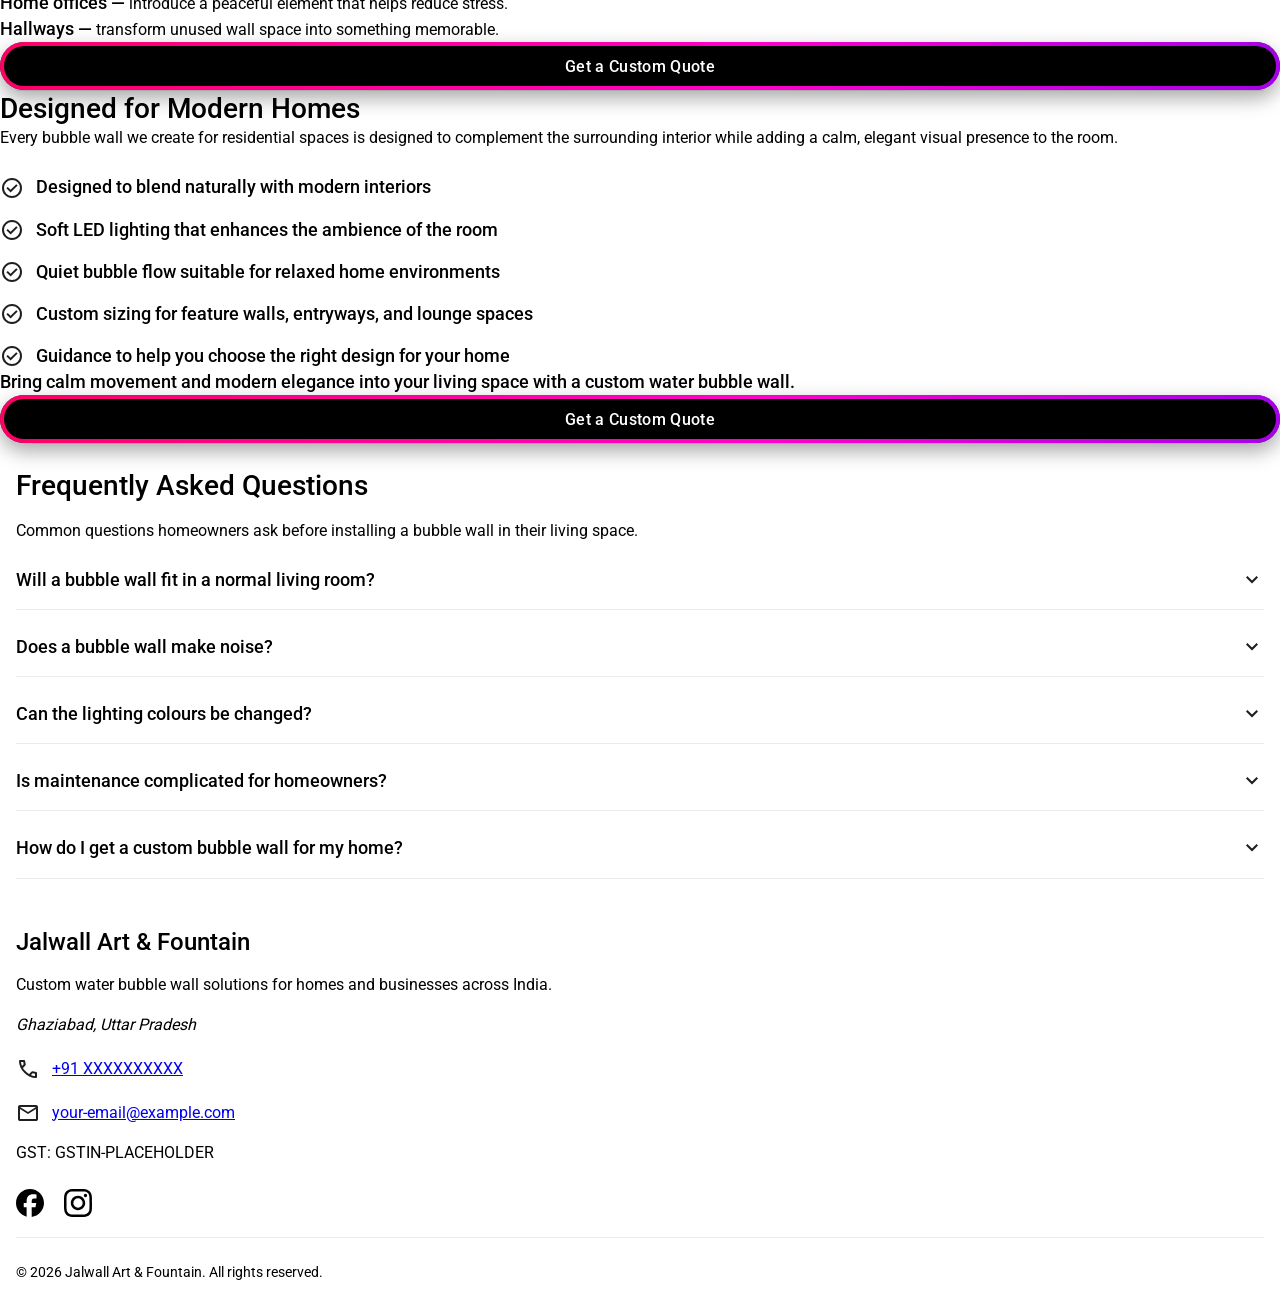
==== commit beecdbb0: "Update bubble-wall-homes.html" ====
--- a/bubble-wall-homes.html
+++ b/bubble-wall-homes.html
@@ -381,8 +381,6 @@
 
  <!-- Residential Section 7 -->
 
-<!-- Residential Section 7 -->
-
 <section class="faq" id="residential-7">
 
 <h2 class="text-h2">
@@ -390,7 +388,7 @@
 </h2>
 
 <p class="text-body">
-Find quick answers to common questions about installing a water bubble wall in your home.
+Common questions homeowners ask before installing a bubble wall in their living space.
 </p>
 
 
@@ -398,18 +396,18 @@
 
 <summary class="faq-question text-lead">
 
-<span>What is a water bubble wall?</span>
+<span>Will a bubble wall fit in a normal living room?</span>
 
 <img src="./icons/chevron-down.svg" class="faq-icon" alt="">
 
 </summary>
 
 <p class="text-body">
-A water bubble wall is a decorative feature where bubbles flow through clear panels filled with water, creating a calming and visually striking effect.
-</p>
-
-<p class="text-body">
-LED lighting enhances the bubbles, turning the installation into a relaxing visual centerpiece for modern homes.
+Yes. Bubble walls can be designed for different wall sizes, making them suitable for both compact apartments and larger homes.
+</p>
+
+<p class="text-body">
+Most residential installations are customised to fit a feature wall without overwhelming the space.
 </p>
 
 </details>
@@ -420,18 +418,18 @@
 
 <summary class="faq-question text-lead">
 
-<span>Where can bubble walls be installed in a home?</span>
+<span>Does a bubble wall make noise?</span>
 
 <img src="./icons/chevron-down.svg" class="faq-icon" alt="">
 
 </summary>
 
 <p class="text-body">
-Bubble walls can be installed in many interior spaces where you want to create a calm and premium atmosphere.
-</p>
-
-<p class="text-body">
-Common locations include living rooms, entryways, lounges, home offices, and feature walls.
+Bubble walls are designed to operate quietly so they do not disturb the comfort of your home.
+</p>
+
+<p class="text-body">
+Instead of noise, they create a gentle visual movement that adds a relaxing atmosphere to the room.
 </p>
 
 </details>
@@ -442,18 +440,18 @@
 
 <summary class="faq-question text-lead">
 
-<span>Can the bubble wall be customised?</span>
+<span>Can the lighting colours be changed?</span>
 
 <img src="./icons/chevron-down.svg" class="faq-icon" alt="">
 
 </summary>
 
 <p class="text-body">
-Yes. Every water bubble wall we create is fully custom designed.
-</p>
-
-<p class="text-body">
-We tailor the size, panel design, and LED lighting to match your interior space and style preferences.
+Yes. Modern bubble walls use LED lighting that allows different colour effects.
+</p>
+
+<p class="text-body">
+You can choose colours that match your interior design or create different moods for your space.
 </p>
 
 </details>
@@ -464,18 +462,40 @@
 
 <summary class="faq-question text-lead">
 
-<span>Is a bubble wall suitable for Indian homes?</span>
+<span>Is maintenance complicated for homeowners?</span>
 
 <img src="./icons/chevron-down.svg" class="faq-icon" alt="">
 
 </summary>
 
 <p class="text-body">
-Yes. Our bubble wall designs are created to suit modern Indian interiors.
-</p>
-
-<p class="text-body">
-They work beautifully in apartments, villas, and contemporary residential spaces.
+Bubble walls are built for long-term use with minimal maintenance.
+</p>
+
+<p class="text-body">
+Once installed properly, they require only basic care to keep the water clear and the system running smoothly.
+</p>
+
+</details>
+
+
+
+<details class="faq-item">
+
+<summary class="faq-question text-lead">
+
+<span>How do I get a custom bubble wall for my home?</span>
+
+<img src="./icons/chevron-down.svg" class="faq-icon" alt="">
+
+</summary>
+
+<p class="text-body">
+Simply click the “Get a Custom Quote” button and share details about your space.
+</p>
+
+<p class="text-body">
+We will guide you through the design options and help you choose a bubble wall that fits your home perfectly.
 </p>
 
 </details>
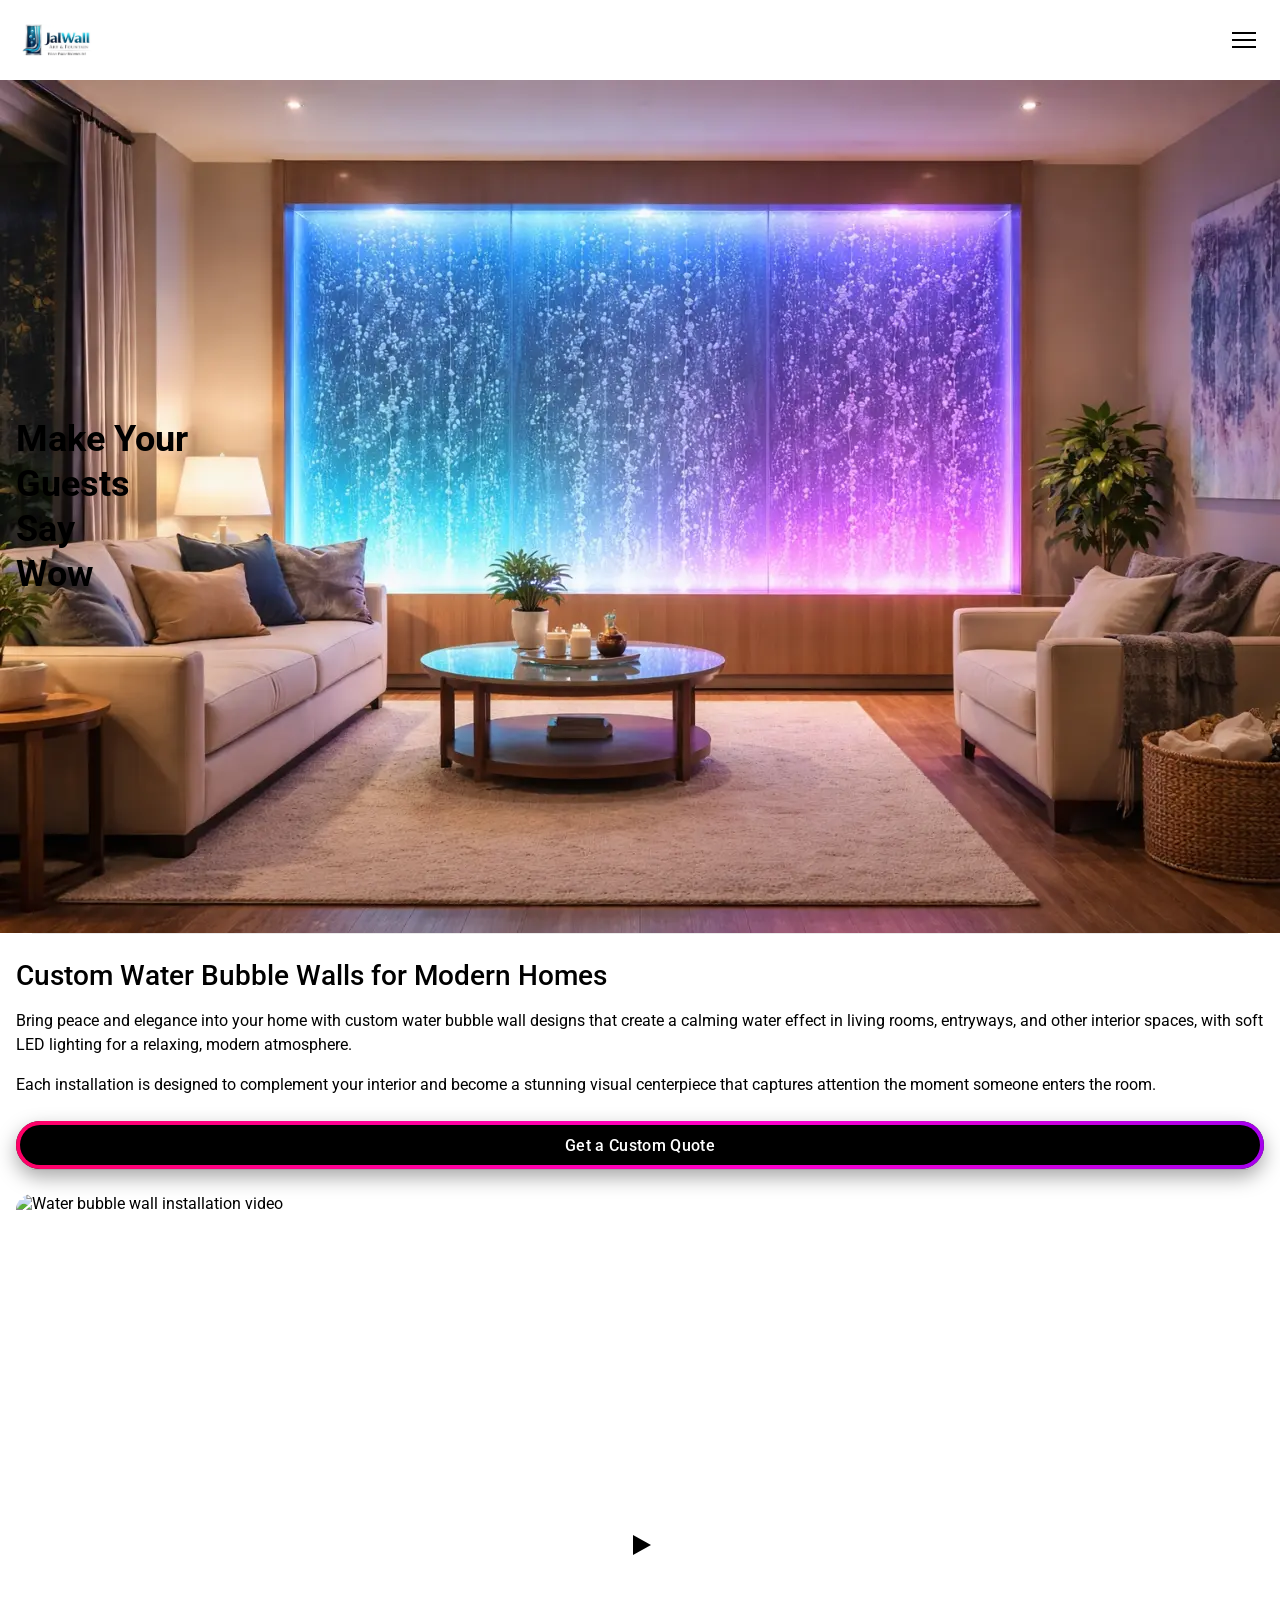
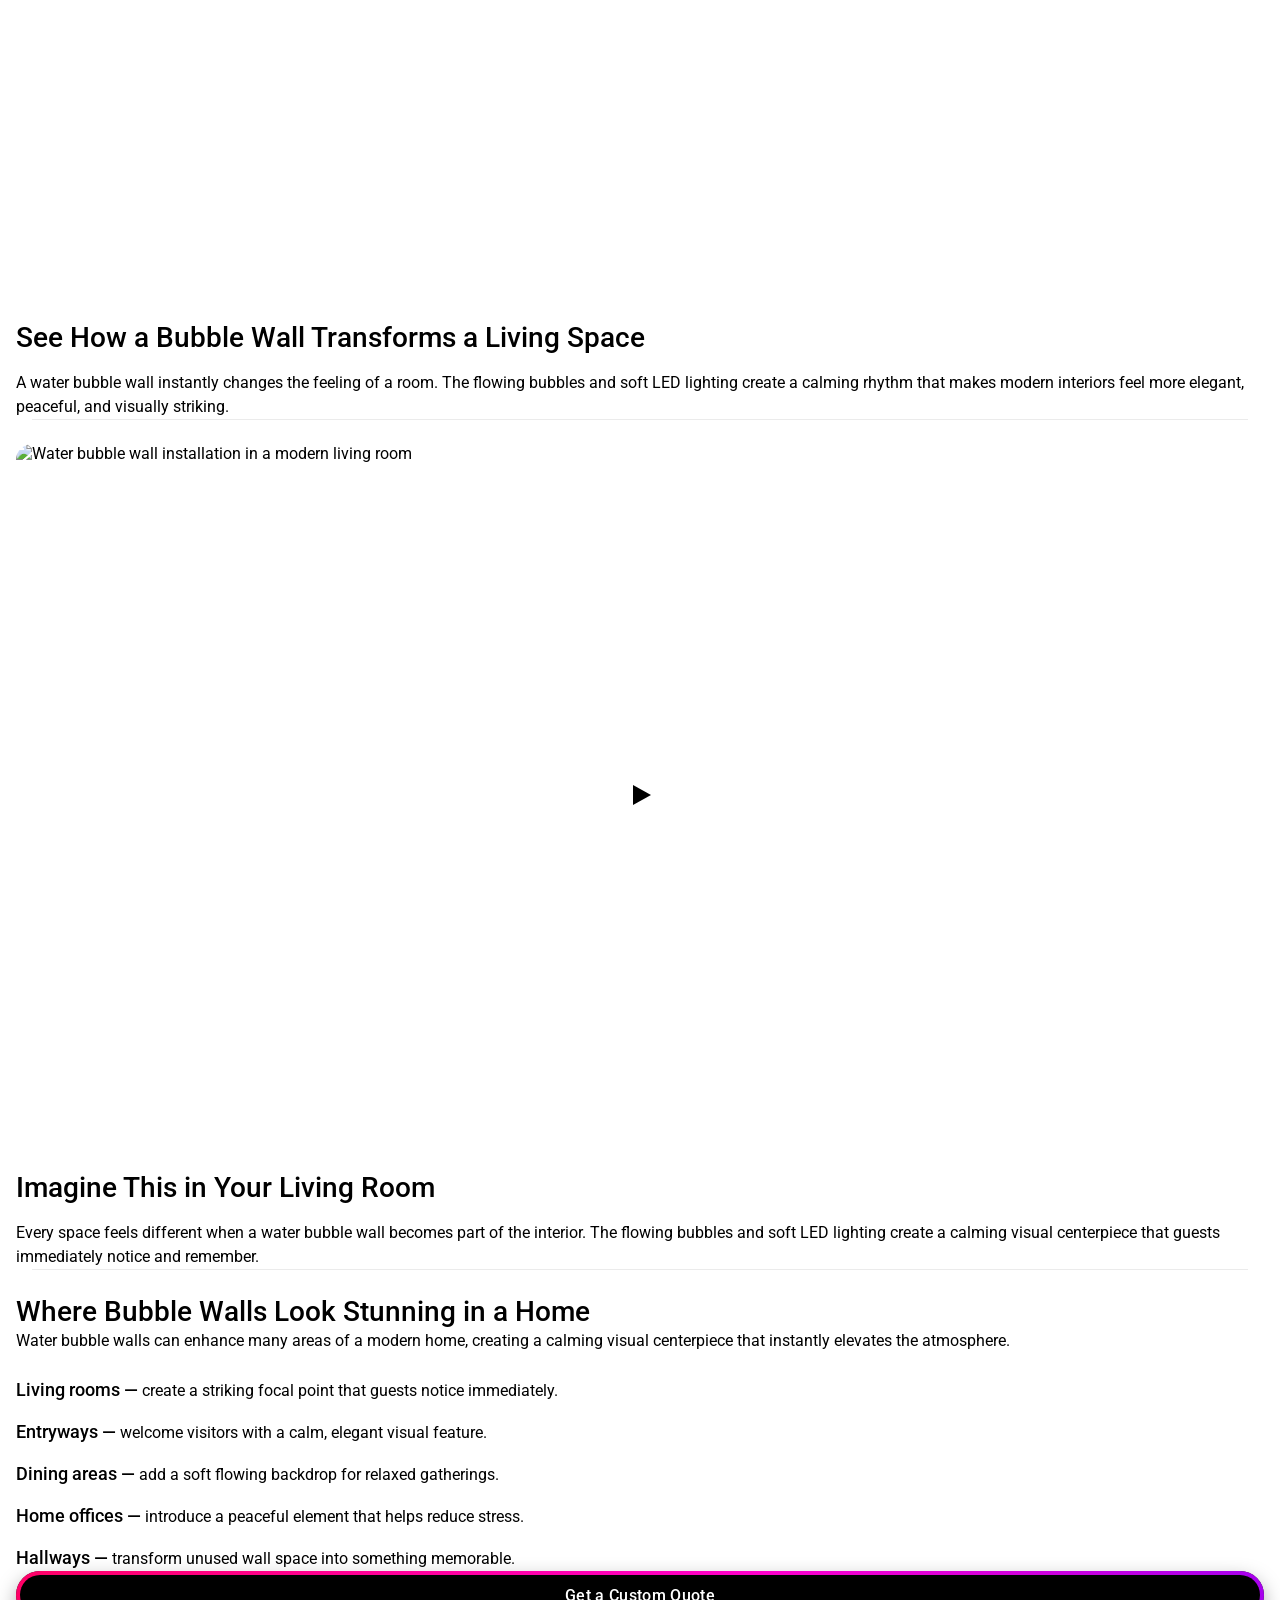
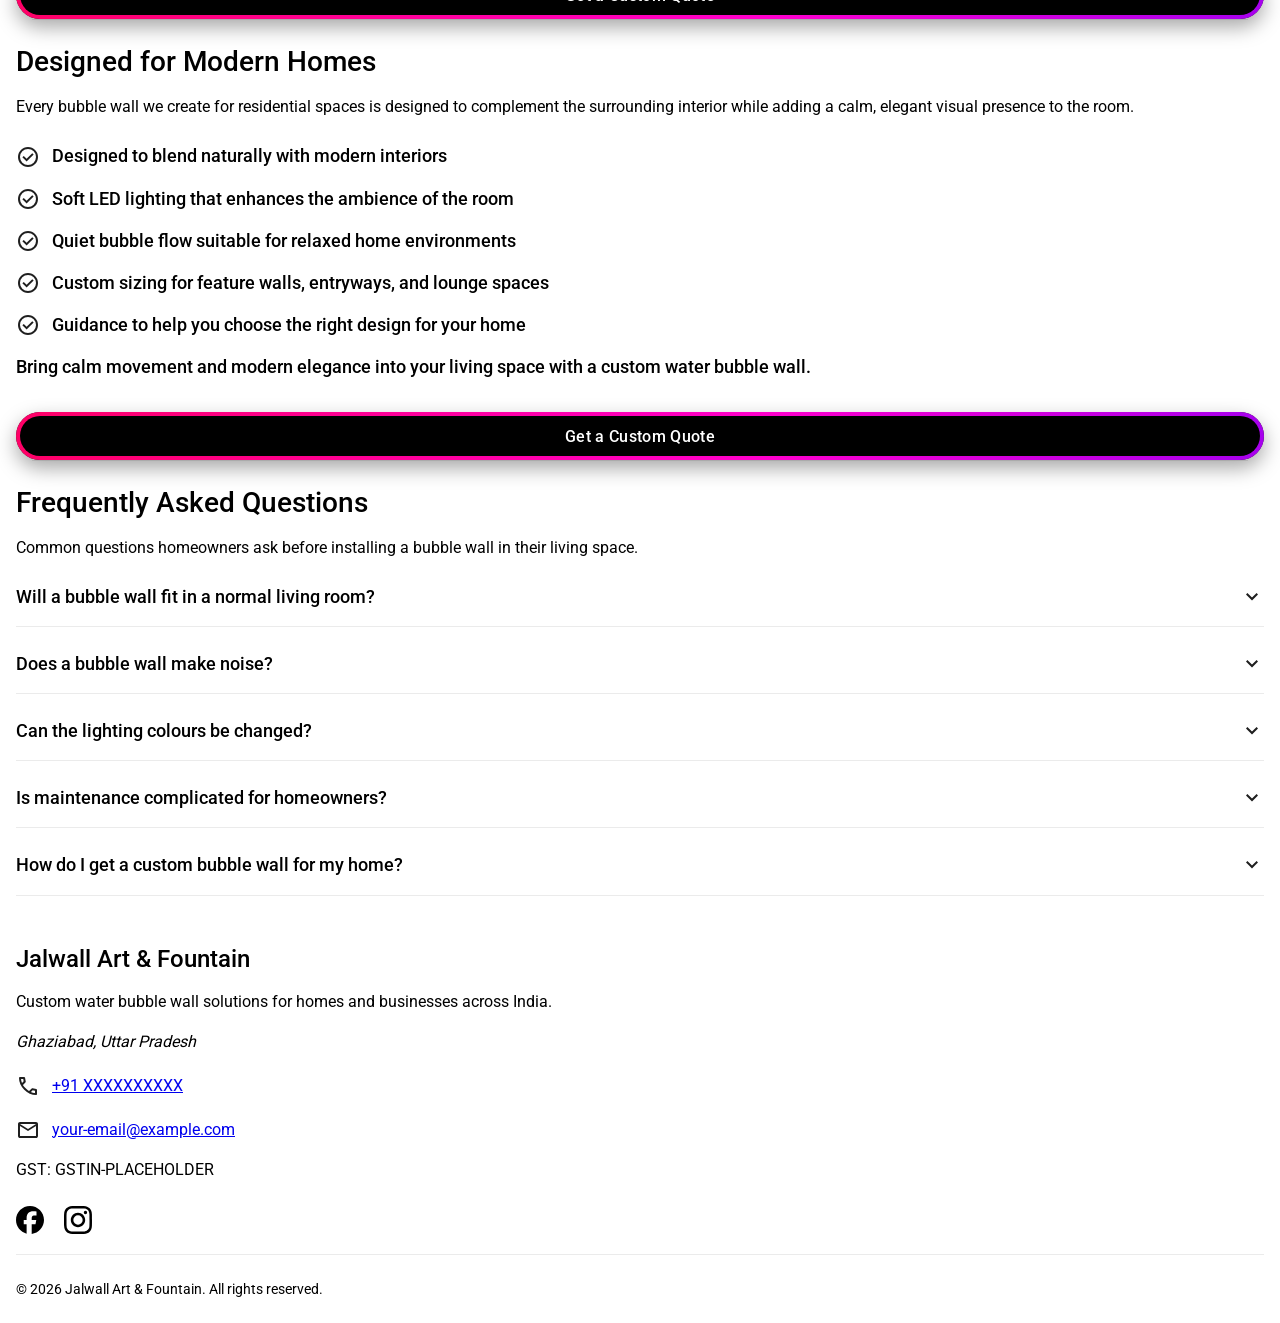
==== commit cc4d1553: "Update bubble-wall-homes.html" ====
--- a/bubble-wall-homes.html
+++ b/bubble-wall-homes.html
@@ -340,7 +340,7 @@
 Every bubble wall we create for residential spaces is designed to complement the surrounding interior while adding a calm, elegant visual presence to the room.
 </p>
 
-<ul class="why-points">
+<ul class="check-list">
 
 <li class="text-lead">
 <img src="./icons/check.svg" alt="">
--- a/main.css
+++ b/main.css
@@ -129,6 +129,149 @@
 .business-video .cta,
 .why-bubble .cta{
   margin-top:24px;
+}
+
+/* =========================================
+   RESIDENTIAL HERO
+========================================= */
+
+.residential-one{
+    position: relative;
+}
+
+.residential-one img{
+    width: 100%;
+    height: auto;
+    display: block;
+}
+
+.residential-one h1{
+    position: absolute;
+    inset: 0;
+
+    display: flex;
+    align-items: center;
+    justify-content: flex-start;
+
+    padding-inline: 16px;
+}
+
+
+
+/* =========================================
+   RESIDENTIAL INTRO
+========================================= */
+
+.residential-two{
+    padding-inline: 16px;
+}
+
+.residential-two h2{
+    margin-top: 24px;
+}
+
+.residential-two p{
+    margin-top: 16px;
+}
+
+.residential-two .cta{
+    margin-top: 24px;
+}
+
+
+
+/* =========================================
+   RESIDENTIAL VIDEO SECTIONS
+========================================= */
+
+.residential-three,
+.residential-four{
+    padding-inline: 16px;
+}
+
+.residential-three .video,
+.residential-four .video{
+    margin-top: 24px;
+}
+
+.residential-three h2,
+.residential-four h2{
+    margin-top: 24px;
+}
+
+.residential-three p,
+.residential-four p{
+    margin-top: 16px;
+}
+
+.residential-three .cta,
+.residential-four .cta{
+    margin-top: 24px;
+}
+
+
+
+/* =========================================
+   RESIDENTIAL USE CASES
+========================================= */
+
+.residential-five{
+    padding-inline: 16px;
+}
+
+.residential-five h2{
+    margin-top: 24px;
+}
+
+.residential-five ul{
+    list-style: none;
+    padding: 0;
+    margin-top: 24px;
+}
+
+.residential-five li{
+    margin-top: 16px;
+}
+
+
+
+/* =========================================
+   RESIDENTIAL BENEFITS
+========================================= */
+
+.residential-six{
+    padding-inline: 16px;
+}
+
+.residential-six h2{
+    margin-top: 24px;
+}
+
+.residential-six p{
+    margin-top: 16px;
+}
+
+.residential-six ul{
+    list-style: none;
+    padding: 0;
+    margin-top: 24px;
+}
+
+.residential-six li{
+    display: flex;
+    align-items: center;
+    gap: 12px;
+    margin-top: 16px;
+}
+
+.residential-six li img{
+    width: 24px;
+    height: 24px;
+    flex-shrink: 0;
+}
+
+.residential-six .cta{
+    margin-top: 32px;
 }
 
 /* ===== FAQ SECTION ===== */
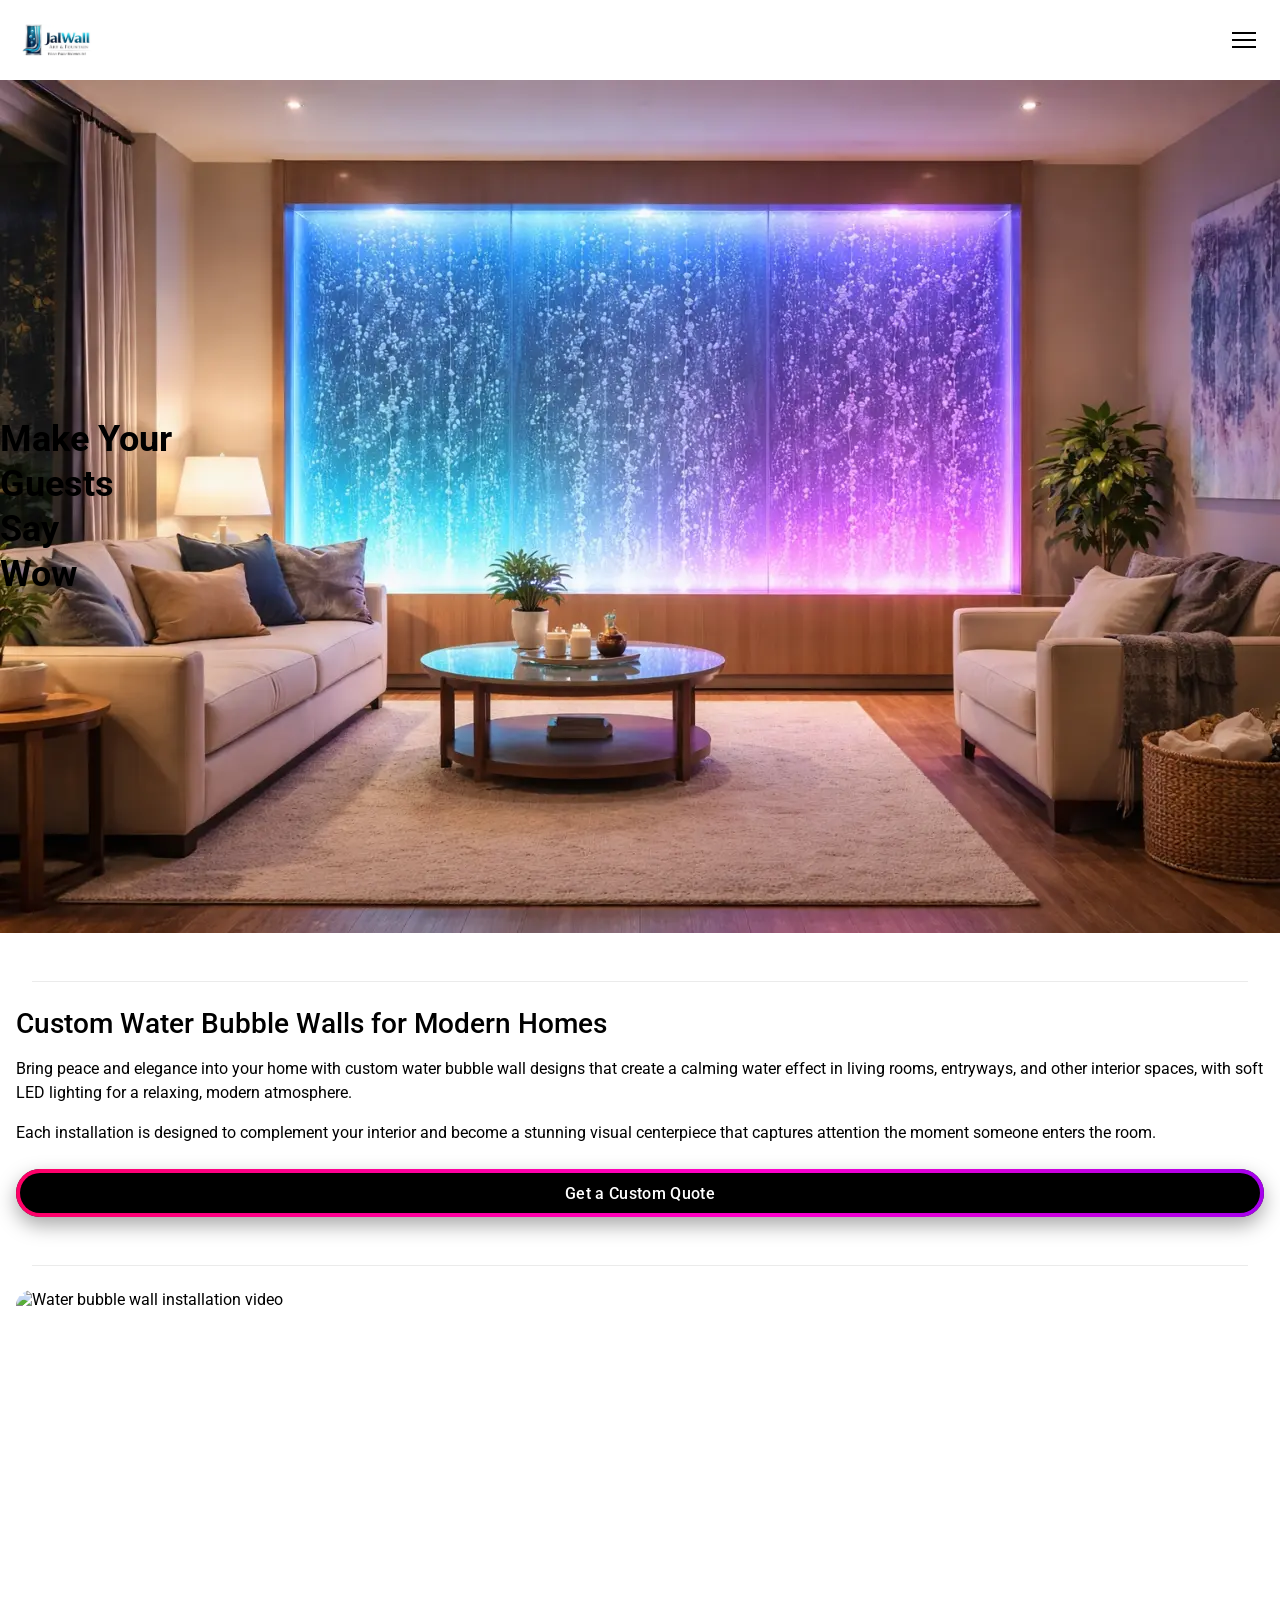
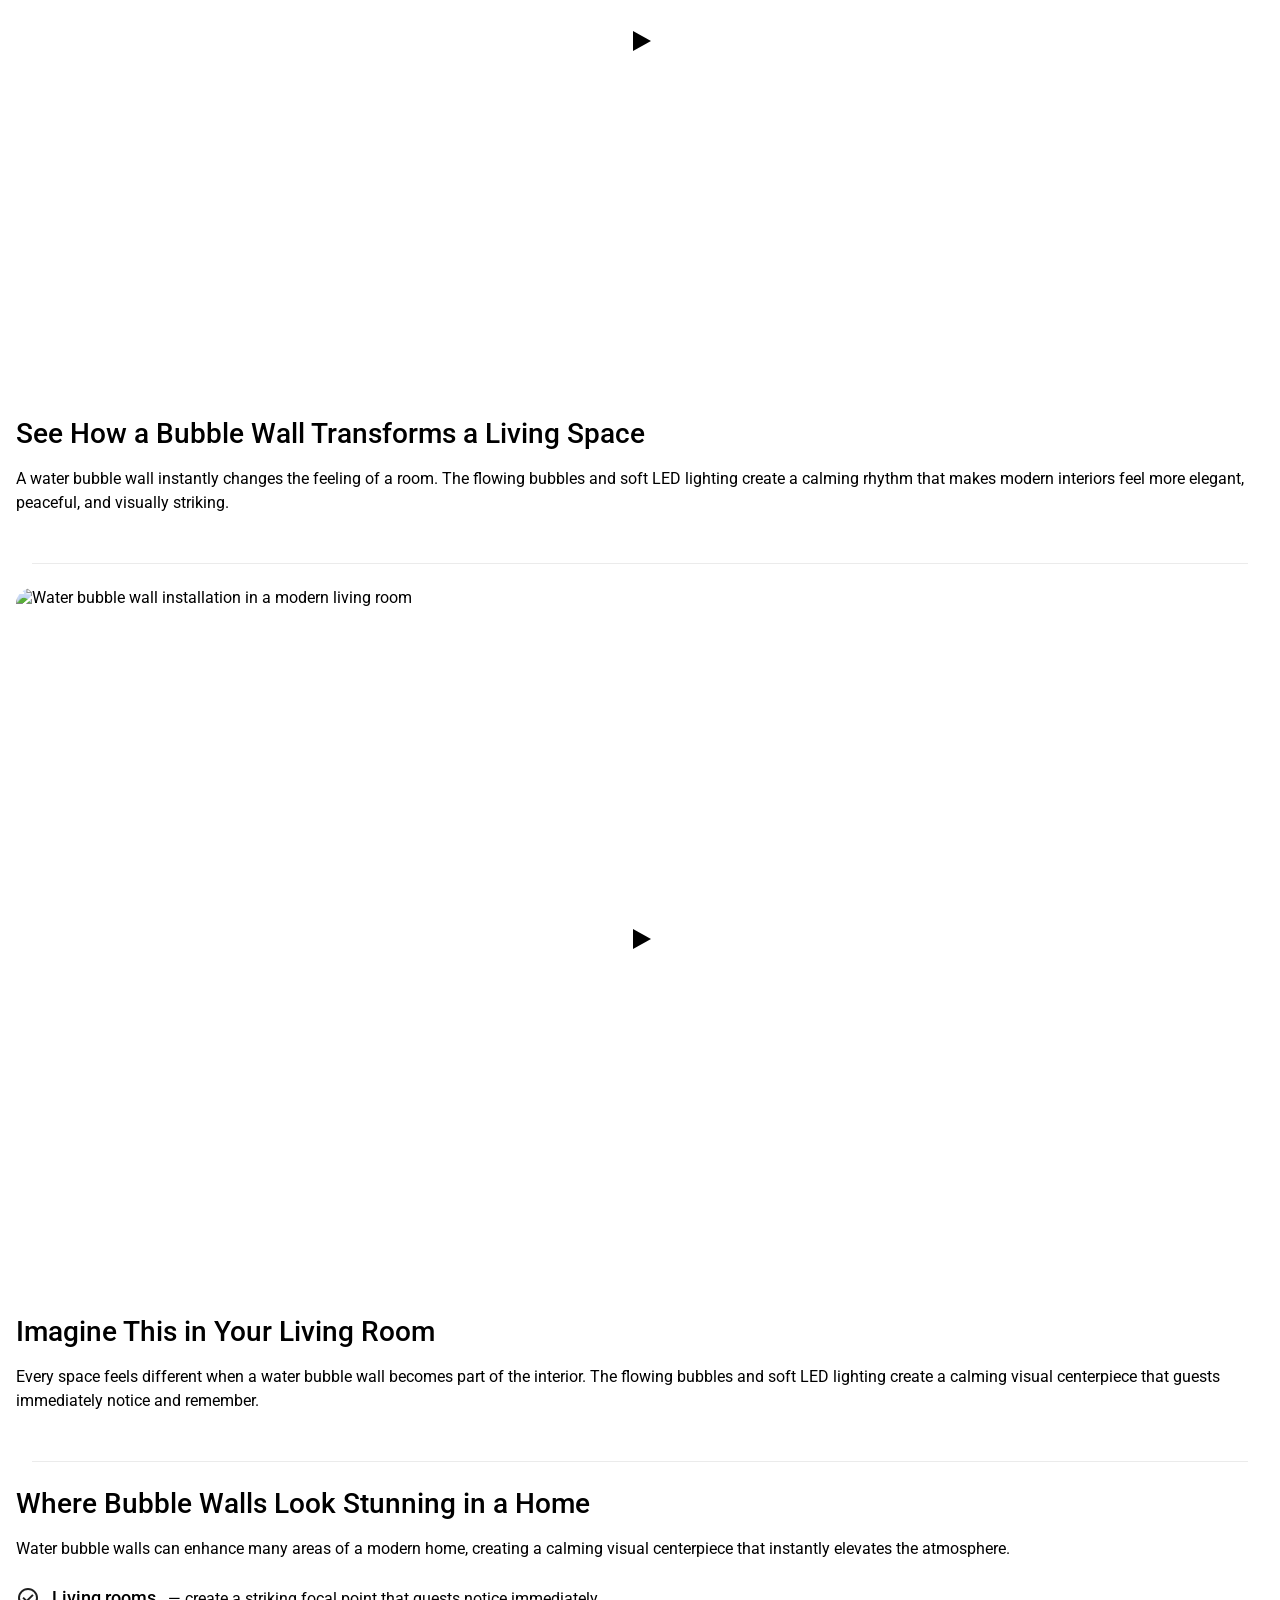
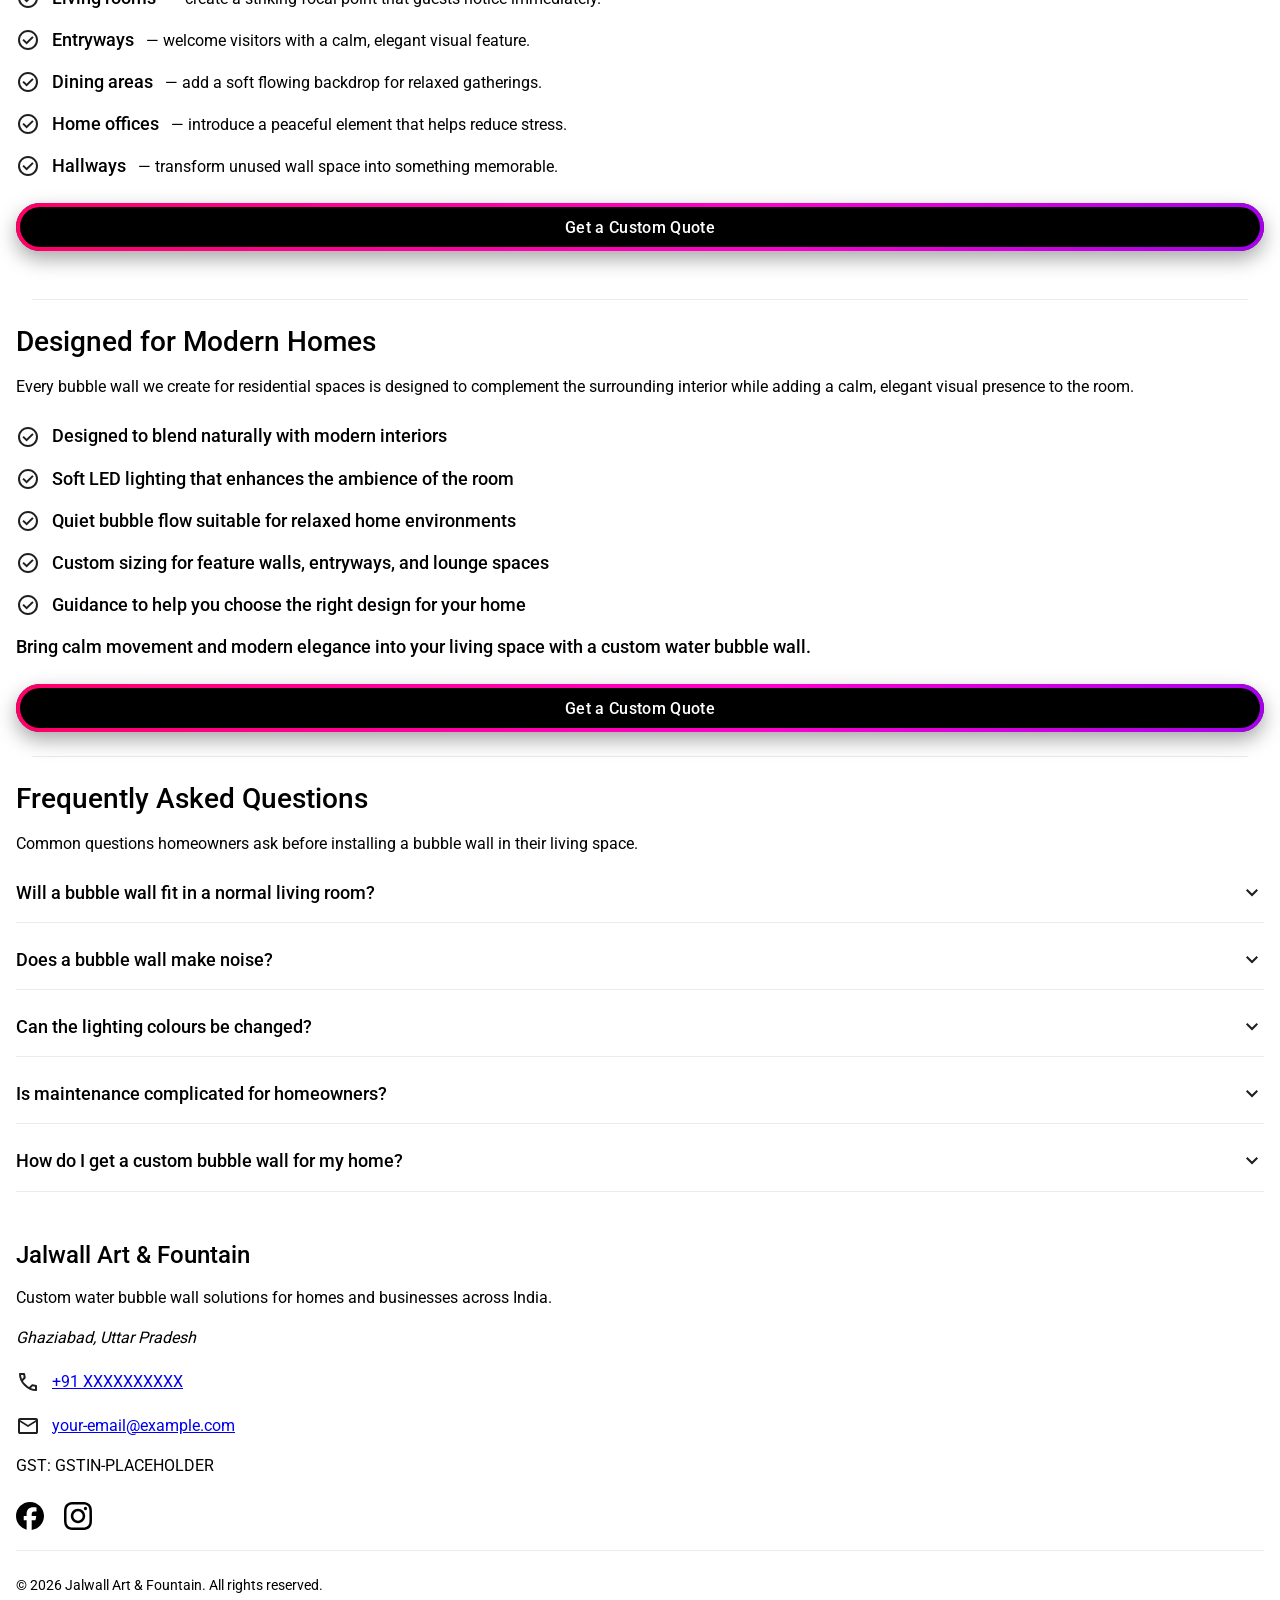
==== commit 059dad7b: "Update bubble-wall-homes.html" ====
--- a/bubble-wall-homes.html
+++ b/bubble-wall-homes.html
@@ -293,31 +293,31 @@
 Water bubble walls can enhance many areas of a modern home, creating a calming visual centerpiece that instantly elevates the atmosphere.
 </p>
 
-<ul class="use-cases">
+<ul class="check-list">
 
 <li>
-<span class="text-lead">Living rooms —</span>
-<span class="text-body">create a striking focal point that guests notice immediately.</span>
+<img src="./icons/check.svg" alt="" class="check-icon">
+<span class="text-lead">Living rooms</span> — create a striking focal point that guests notice immediately.
 </li>
 
 <li>
-<span class="text-lead">Entryways —</span>
-<span class="text-body">welcome visitors with a calm, elegant visual feature.</span>
+<img src="./icons/check.svg" alt="" class="check-icon">
+<span class="text-lead">Entryways</span> — welcome visitors with a calm, elegant visual feature.
 </li>
 
 <li>
-<span class="text-lead">Dining areas —</span>
-<span class="text-body">add a soft flowing backdrop for relaxed gatherings.</span>
+<img src="./icons/check.svg" alt="" class="check-icon">
+<span class="text-lead">Dining areas</span> — add a soft flowing backdrop for relaxed gatherings.
 </li>
 
 <li>
-<span class="text-lead">Home offices —</span>
-<span class="text-body">introduce a peaceful element that helps reduce stress.</span>
+<img src="./icons/check.svg" alt="" class="check-icon">
+<span class="text-lead">Home offices</span> — introduce a peaceful element that helps reduce stress.
 </li>
 
 <li>
-<span class="text-lead">Hallways —</span>
-<span class="text-body">transform unused wall space into something memorable.</span>
+<img src="./icons/check.svg" alt="" class="check-icon">
+<span class="text-lead">Hallways</span> — transform unused wall space into something memorable.
 </li>
 
 </ul>
--- a/main.css
+++ b/main.css
@@ -1,280 +1,194 @@
-/* ===== SECTION DIVIDER ===== */
+/* =========================================================
+   SECTION DIVIDER
+========================================================= */
 
 section + section::before{
-  content:"";
-  display:block;
-
-  width:calc(100% - 32px);
-  margin:0 auto;
-
-  height:1px;
-  background:rgba(0,0,0,0.08);
-}
-
-
-/* ================================================= */
-/* HERO MEDIA (already implemented - unchanged) */
-/* ================================================= */
+content:"";
+display:block;
+
+width:calc(100% - 32px);
+margin:24px auto 0;
+
+height:1px;
+background:rgba(0,0,0,0.08);
+}
+
+
+/* =========================================================
+   GLOBAL SECTION SPACING
+   (excludes hero sections)
+========================================================= */
+
+section:not(.hero):not(.residential-one) h2{
+margin-top:24px;
+}
+
+section:not(.hero):not(.residential-one) p{
+margin-top:16px;
+}
+
+section:not(.hero):not(.residential-one) .cta{
+margin-top:24px;
+}
+
+
+
+/* =========================================================
+   HERO MEDIA (EDGE-TO-EDGE)
+========================================================= */
 
 .hero-media{
-  position:relative;
+position:relative;
 }
 
 .hero-media img{
-  width:100%;
-  height:auto;
-  display:block;
+width:100%;
+height:auto;
+display:block;
 }
 
 .hero-media h1{
-  position:absolute;
-  inset:0;
-
-  display:flex;
-  align-items:center;
-  justify-content:flex-start;
-}
-
-
-/* ================================================= */
-/* HERO CONTENT */
-/* ================================================= */
+position:absolute;
+inset:0;
+
+display:flex;
+align-items:center;
+justify-content:flex-start;
+}
+
+
+
+/* =========================================================
+   HERO CONTENT
+========================================================= */
 
 .hero-content{
-  padding-inline:16px;
-}
-
-/* paragraph rhythm */
+padding-inline:16px;
+}
 
 .hero-content p{
-  margin-top:16px;
-  text-align:left;
-}
-
-/* CTA spacing */
+margin-top:16px;
+text-align:left;
+}
 
 .hero-content .cta{
-  margin-top:24px;
-}
-
-
-/* ================================================= */
-/* BULLET LIST SYSTEM */
-/* ================================================= */
-
-.hero-points,
-.why-points{
-  list-style:none;
-  padding:0;
-  margin-top:24px;
-}
-
-.hero-points li,
-.why-points li{
-  display:flex;
-  align-items:center;
-  gap:12px;
-
-  margin-top:16px;
-}
-
-.hero-points img,
-.why-points img{
-  width:24px;
-  height:24px;
-  flex-shrink:0;
-}
-
-
-/* ================================================= */
-/* CONTENT SECTIONS */
-/* ================================================= */
-
-.homes-video,
-.business-video,
-.why-bubble{
-  padding-inline:16px;
-}
-
-
-/* video spacing */
-
-.homes-video .video,
-.business-video .video{
-  margin-top:24px;
-}
-
-
-/* heading spacing */
-
-.homes-video h2,
-.business-video h2,
-.why-bubble h2{
-  margin-top:24px;
-}
-
-
-/* paragraph spacing */
-
-.homes-video p,
-.business-video p,
-.why-bubble p{
-  margin-top:16px;
-}
-
-
-/* CTA spacing */
-
-.homes-video .cta,
-.business-video .cta,
-.why-bubble .cta{
-  margin-top:24px;
-}
-
-/* =========================================
-   RESIDENTIAL HERO
-========================================= */
-
-.residential-one{
-    position: relative;
-}
-
-.residential-one img{
-    width: 100%;
-    height: auto;
-    display: block;
-}
-
-.residential-one h1{
-    position: absolute;
-    inset: 0;
-
-    display: flex;
-    align-items: center;
-    justify-content: flex-start;
-
-    padding-inline: 16px;
-}
-
-
-
-/* =========================================
-   RESIDENTIAL INTRO
-========================================= */
-
-.residential-two{
-    padding-inline: 16px;
-}
-
-.residential-two h2{
-    margin-top: 24px;
-}
-
-.residential-two p{
-    margin-top: 16px;
-}
-
-.residential-two .cta{
-    margin-top: 24px;
-}
-
-
-
-/* =========================================
-   RESIDENTIAL VIDEO SECTIONS
-========================================= */
-
+margin-top:24px;
+}
+
+
+
+/* =========================================================
+   CHECK LIST COMPONENT
+========================================================= */
+
+/* CHECK LIST */
+
+.check-list{
+list-style:none;
+padding:0;
+margin-top:24px;
+}
+
+.check-list li{
+display:flex;
+align-items:center;
+gap:12px;
+}
+
+.check-list li + li{
+margin-top:16px;
+}
+
+.check-icon{
+width:24px;
+height:24px;
+flex-shrink:0;
+}
+
+/* =========================================================
+   CONTENT SECTIONS
+========================================================= */
+
+.home-two,
+.home-three,
+.home-four,
+.residential-two,
 .residential-three,
-.residential-four{
-    padding-inline: 16px;
-}
-
+.residential-four,
+.residential-five,
+.residential-six{
+padding-inline:16px;
+padding-top:24px;
+}
+
+
+
+/* =========================================================
+   VIDEO COMPONENT SPACING
+========================================================= */
+
+.home-two .video,
+.home-three .video,
 .residential-three .video,
 .residential-four .video{
-    margin-top: 24px;
-}
-
-.residential-three h2,
-.residential-four h2{
-    margin-top: 24px;
-}
-
-.residential-three p,
-.residential-four p{
-    margin-top: 16px;
-}
-
-.residential-three .cta,
-.residential-four .cta{
-    margin-top: 24px;
-}
-
-
-
-/* =========================================
+margin-top:24px;
+}
+
+
+
+/* =========================================================
+   RESIDENTIAL HERO (EDGE-TO-EDGE)
+========================================================= */
+
+.residential-one{
+position:relative;
+}
+
+.residential-one img{
+width:100%;
+height:auto;
+display:block;
+}
+
+.residential-one h1{
+position:absolute;
+inset:0;
+
+display:flex;
+align-items:center;
+justify-content:flex-start;
+   
+}
+
+
+
+/* =========================================================
    RESIDENTIAL USE CASES
-========================================= */
-
-.residential-five{
-    padding-inline: 16px;
-}
-
-.residential-five h2{
-    margin-top: 24px;
-}
-
-.residential-five ul{
-    list-style: none;
-    padding: 0;
-    margin-top: 24px;
-}
+========================================================= */
 
 .residential-five li{
-    margin-top: 16px;
-}
-
-
-
-/* =========================================
+margin-top:16px;
+}
+
+
+
+/* =========================================================
    RESIDENTIAL BENEFITS
-========================================= */
-
-.residential-six{
-    padding-inline: 16px;
-}
-
-.residential-six h2{
-    margin-top: 24px;
-}
-
-.residential-six p{
-    margin-top: 16px;
-}
-
-.residential-six ul{
-    list-style: none;
-    padding: 0;
-    margin-top: 24px;
-}
-
-.residential-six li{
-    display: flex;
-    align-items: center;
-    gap: 12px;
-    margin-top: 16px;
-}
-
-.residential-six li img{
-    width: 24px;
-    height: 24px;
-    flex-shrink: 0;
-}
+========================================================= */
 
 .residential-six .cta{
-    margin-top: 32px;
-}
-
-/* ===== FAQ SECTION ===== */
+margin-top:32px;
+}
+
+
+
+/* =========================================================
+   FAQ SECTION
+========================================================= */
+
+.faq{
+padding-inline:16px;
+}/* ===== FAQ SECTION ===== */
 
 .faq{
   padding-inline:16px;
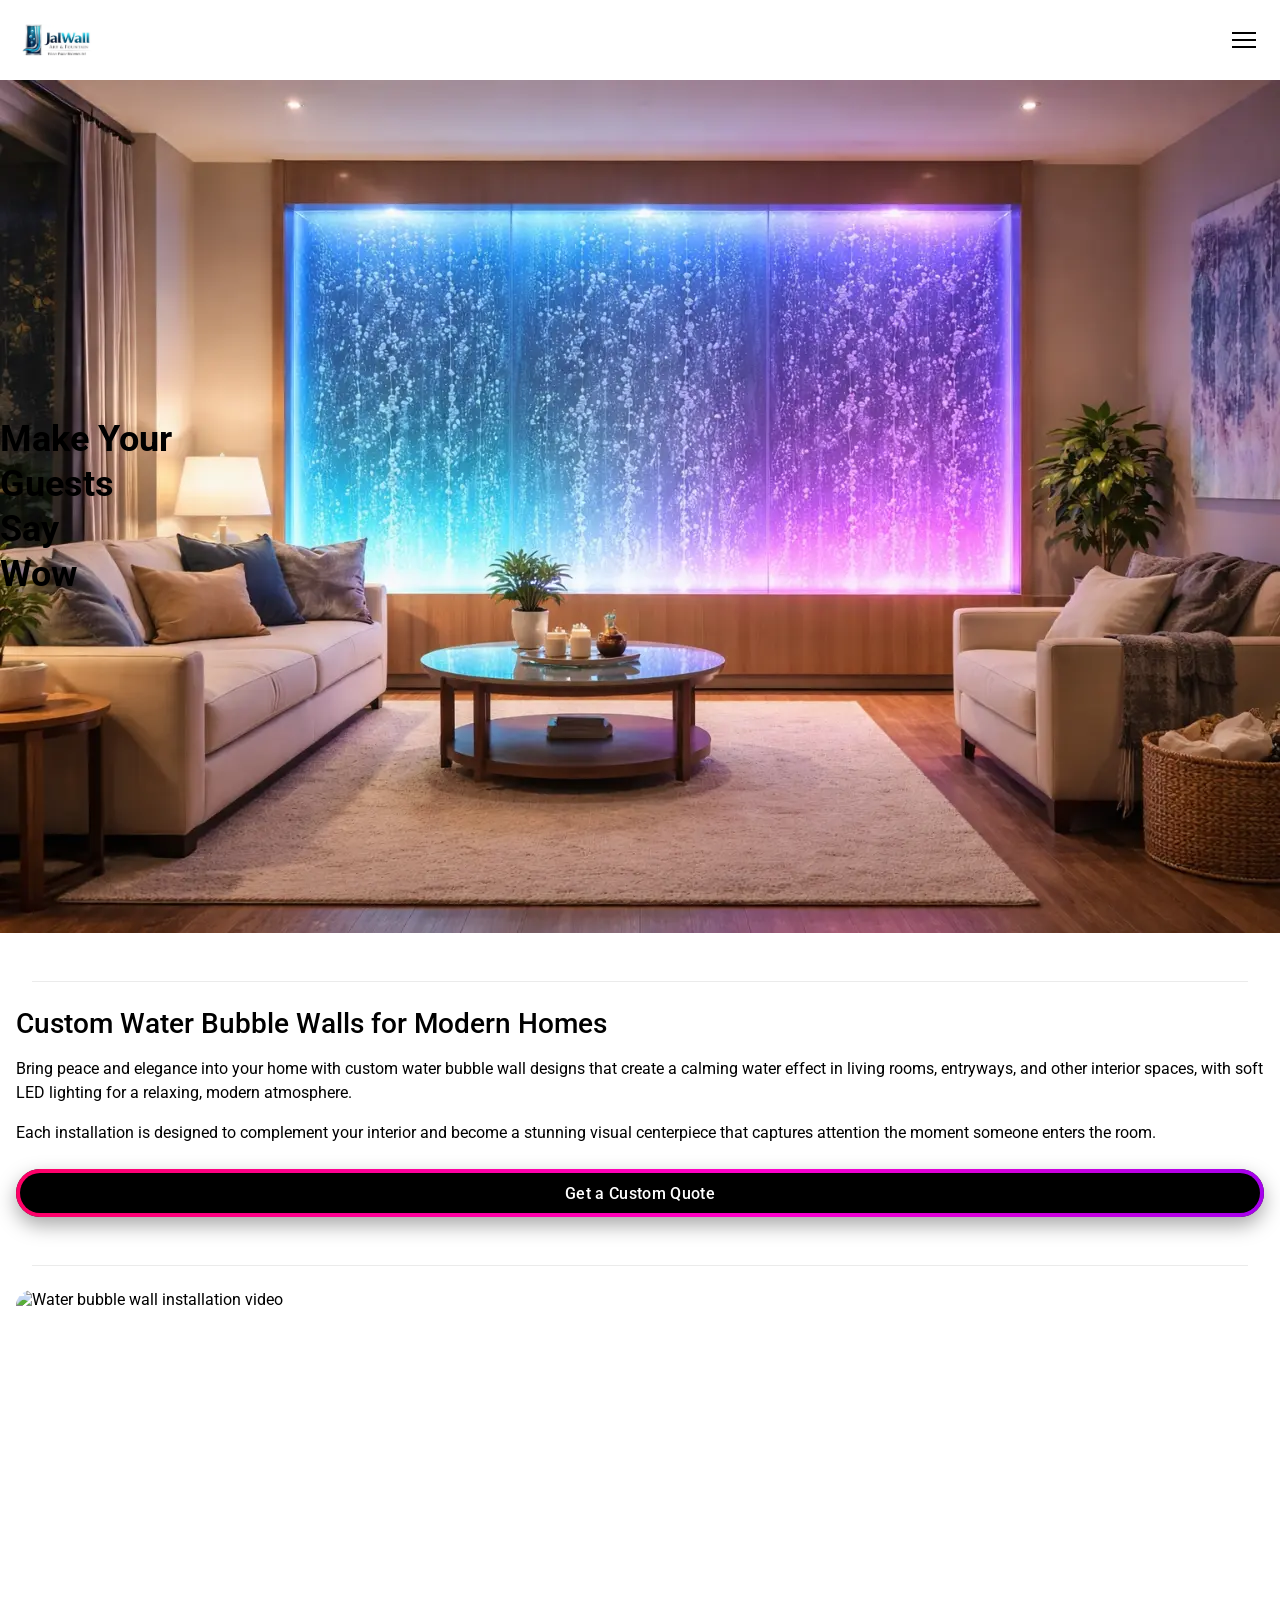
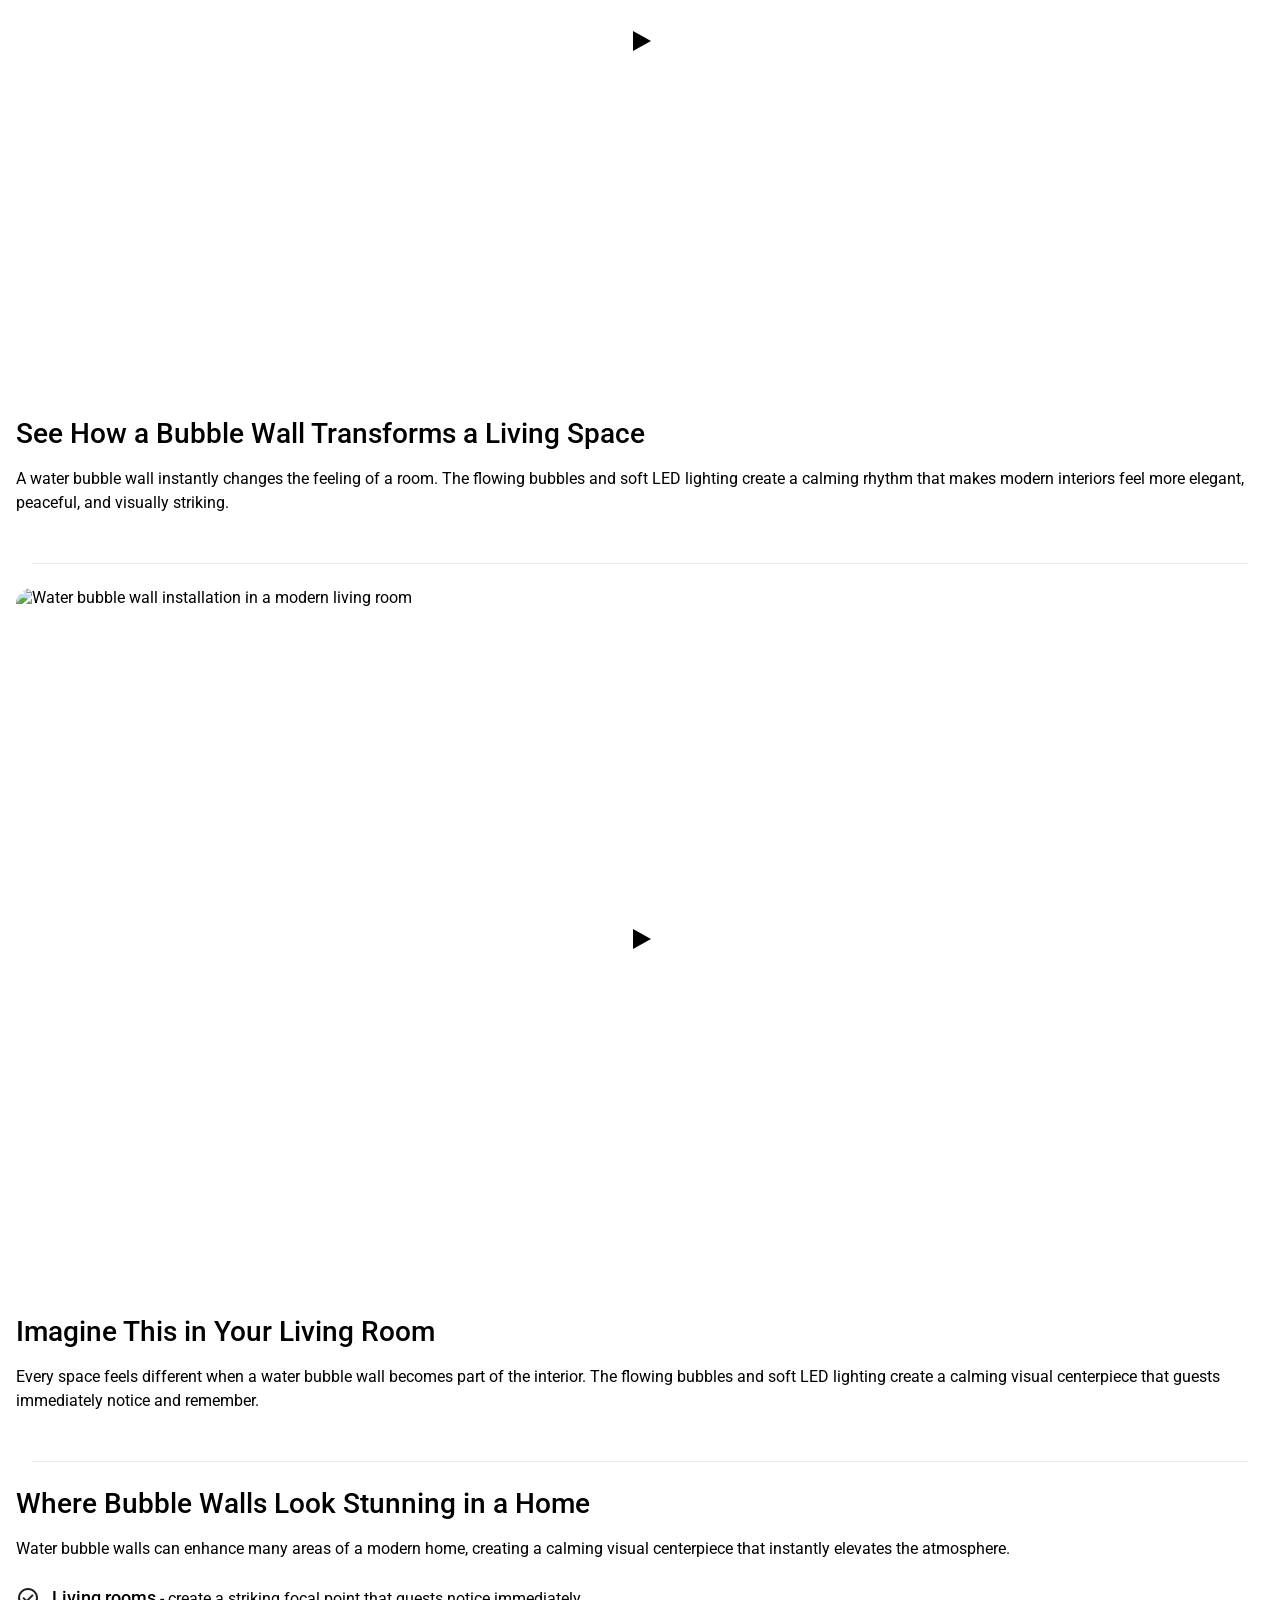
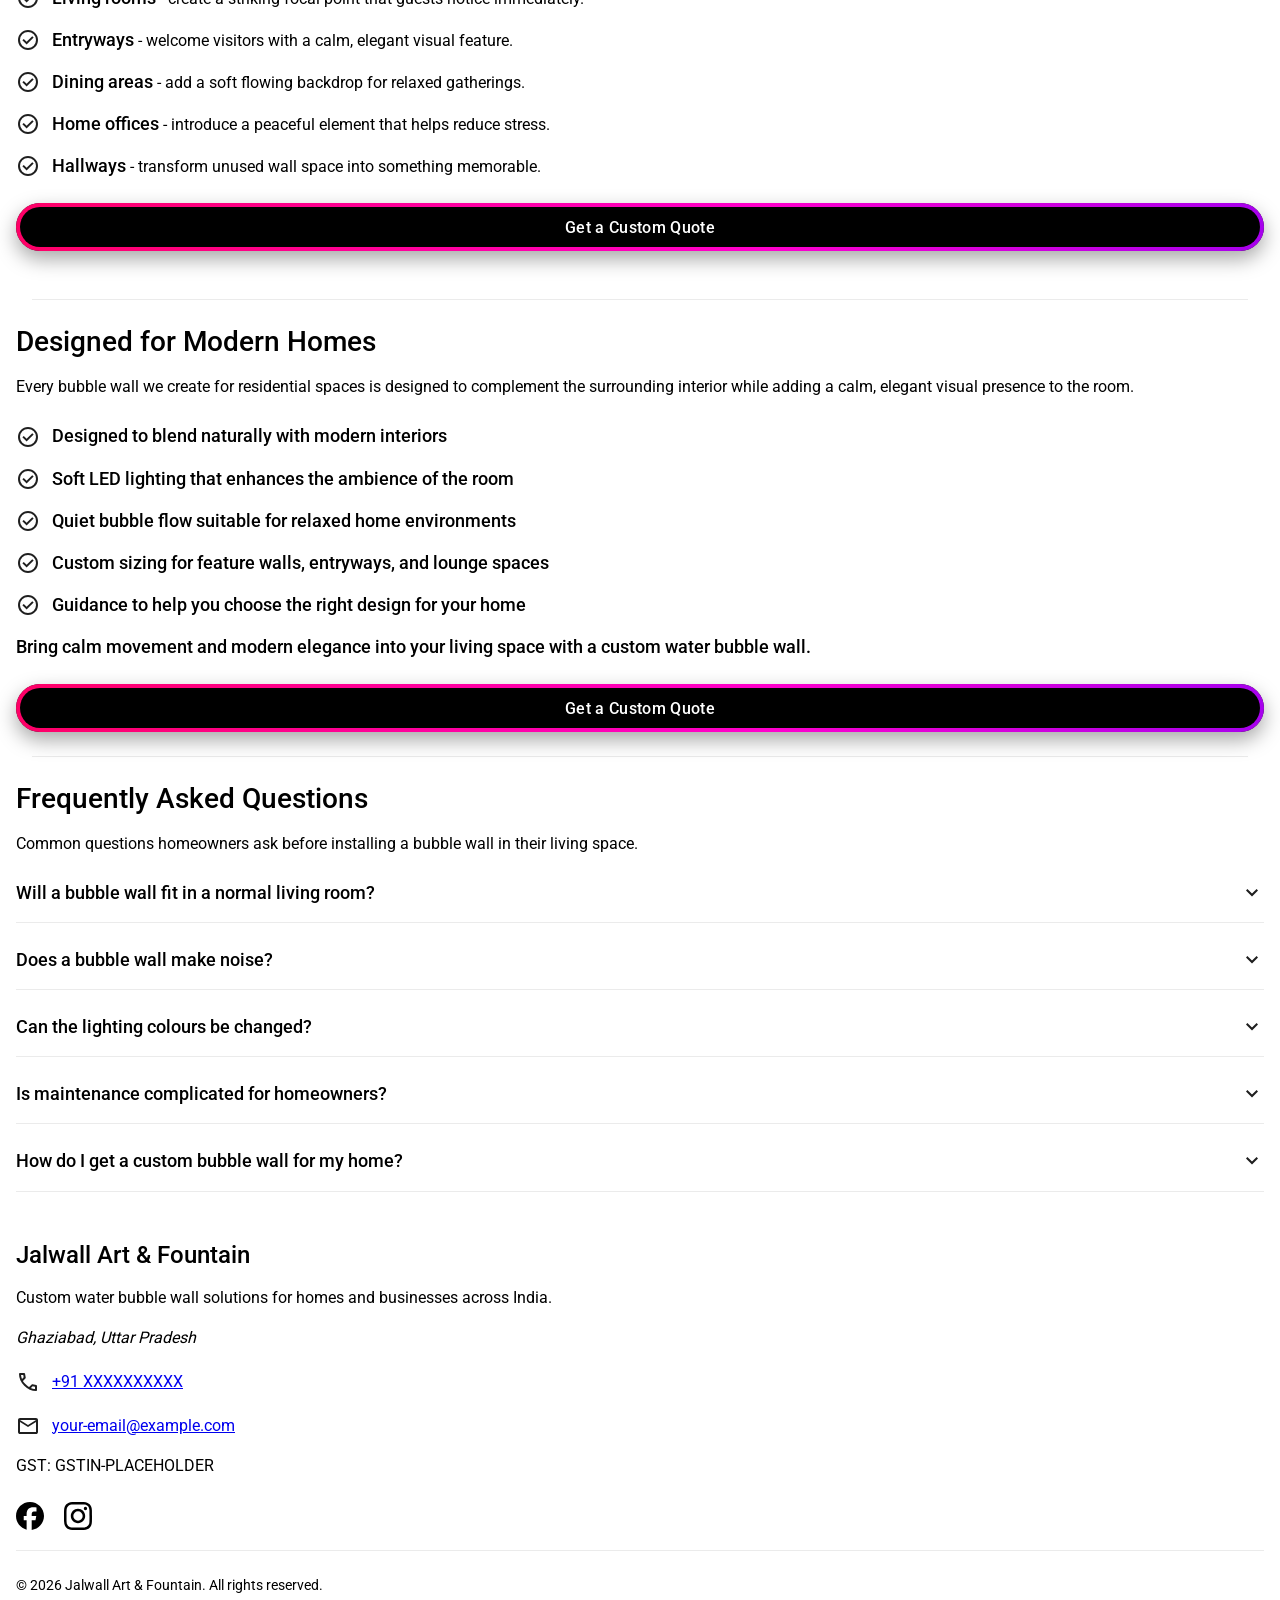
==== commit 2e33a925: "Update bubble-wall-homes.html" ====
--- a/bubble-wall-homes.html
+++ b/bubble-wall-homes.html
@@ -297,27 +297,42 @@
 
 <li>
 <img src="./icons/check.svg" alt="" class="check-icon">
-<span class="text-lead">Living rooms</span> — create a striking focal point that guests notice immediately.
+<div>
+<span class="text-lead">Living rooms</span>
+<span class="text-body"> - create a striking focal point that guests notice immediately.</span>
+</div>
 </li>
 
 <li>
 <img src="./icons/check.svg" alt="" class="check-icon">
-<span class="text-lead">Entryways</span> — welcome visitors with a calm, elegant visual feature.
+<div>
+<span class="text-lead">Entryways</span>
+<span class="text-body"> - welcome visitors with a calm, elegant visual feature.</span>
+</div>
 </li>
 
 <li>
 <img src="./icons/check.svg" alt="" class="check-icon">
-<span class="text-lead">Dining areas</span> — add a soft flowing backdrop for relaxed gatherings.
+<div>
+<span class="text-lead">Dining areas</span>
+<span class="text-body"> - add a soft flowing backdrop for relaxed gatherings.</span>
+</div>
 </li>
 
 <li>
 <img src="./icons/check.svg" alt="" class="check-icon">
-<span class="text-lead">Home offices</span> — introduce a peaceful element that helps reduce stress.
+<div>
+<span class="text-lead">Home offices</span>
+<span class="text-body"> - introduce a peaceful element that helps reduce stress.</span>
+</div>
 </li>
 
 <li>
 <img src="./icons/check.svg" alt="" class="check-icon">
-<span class="text-lead">Hallways</span> — transform unused wall space into something memorable.
+<div>
+<span class="text-lead">Hallways</span>
+<span class="text-body"> - transform unused wall space into something memorable.</span>
+</div>
 </li>
 
 </ul>
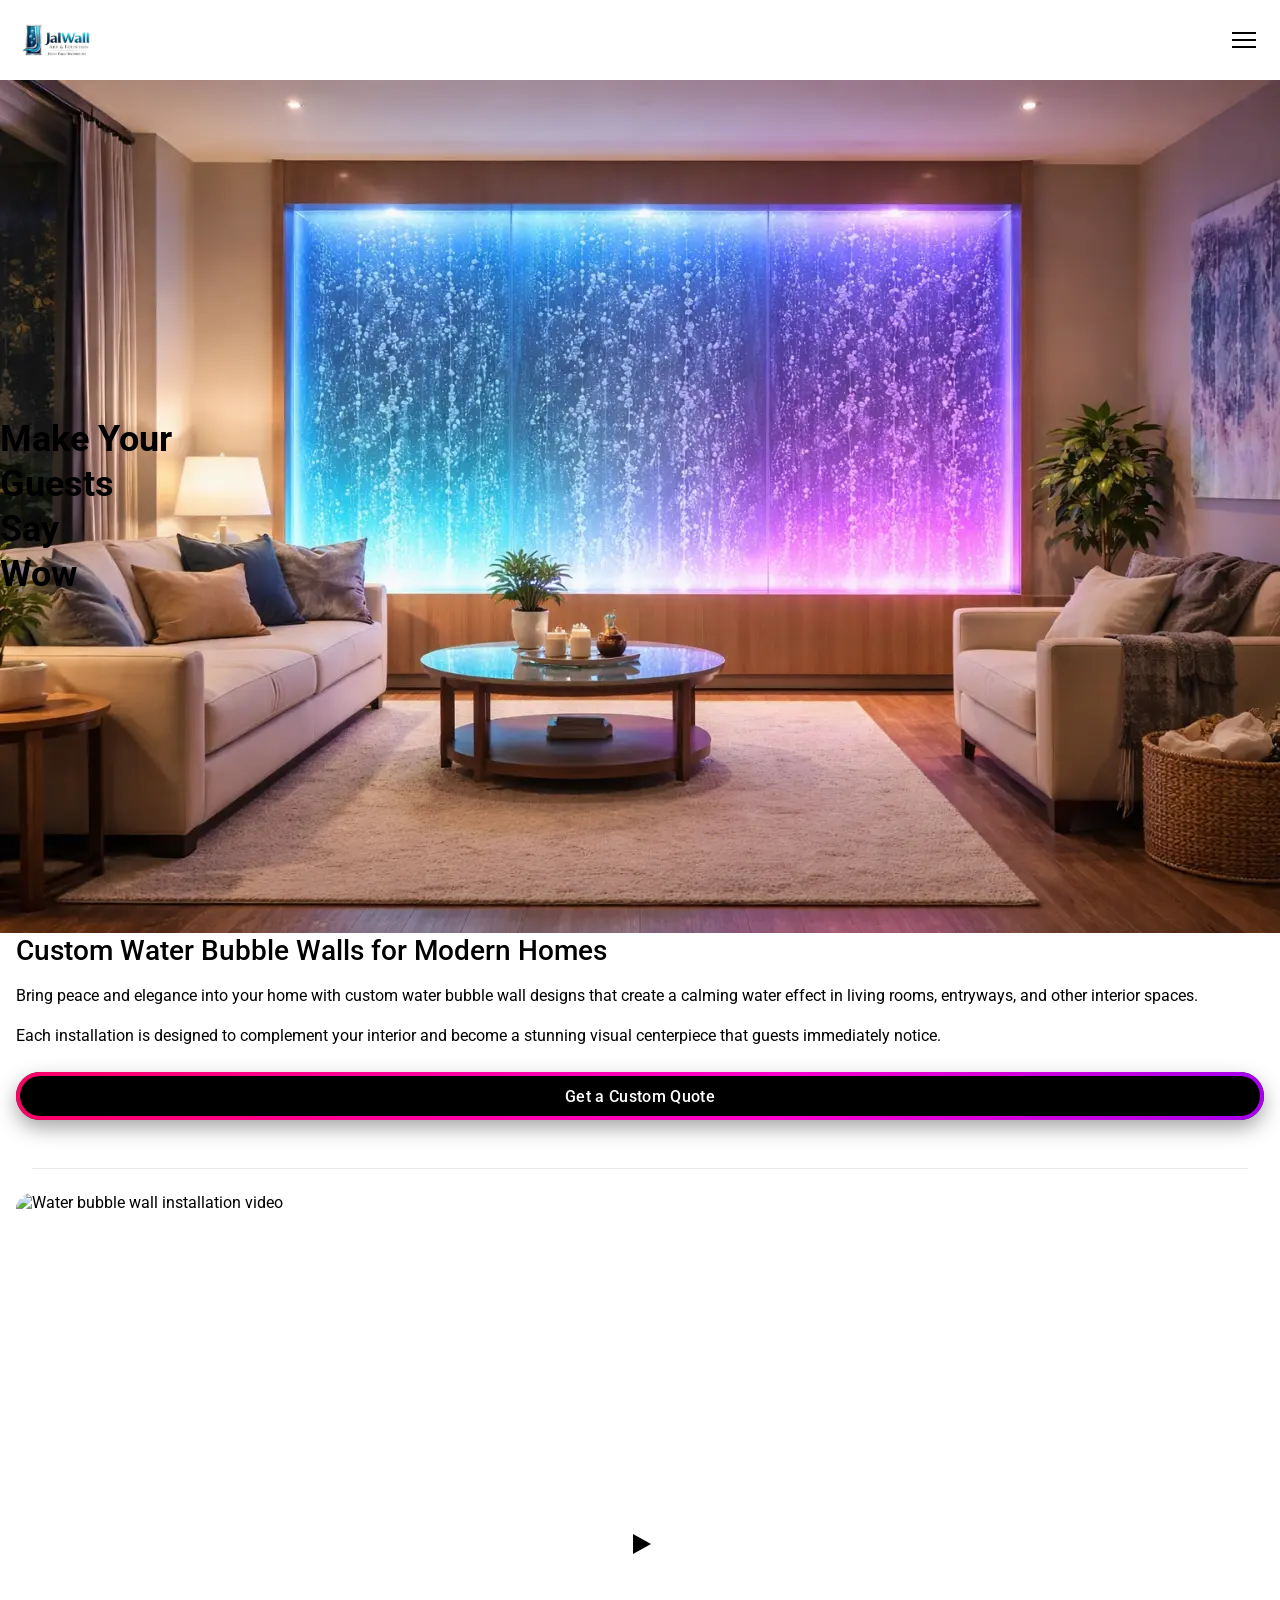
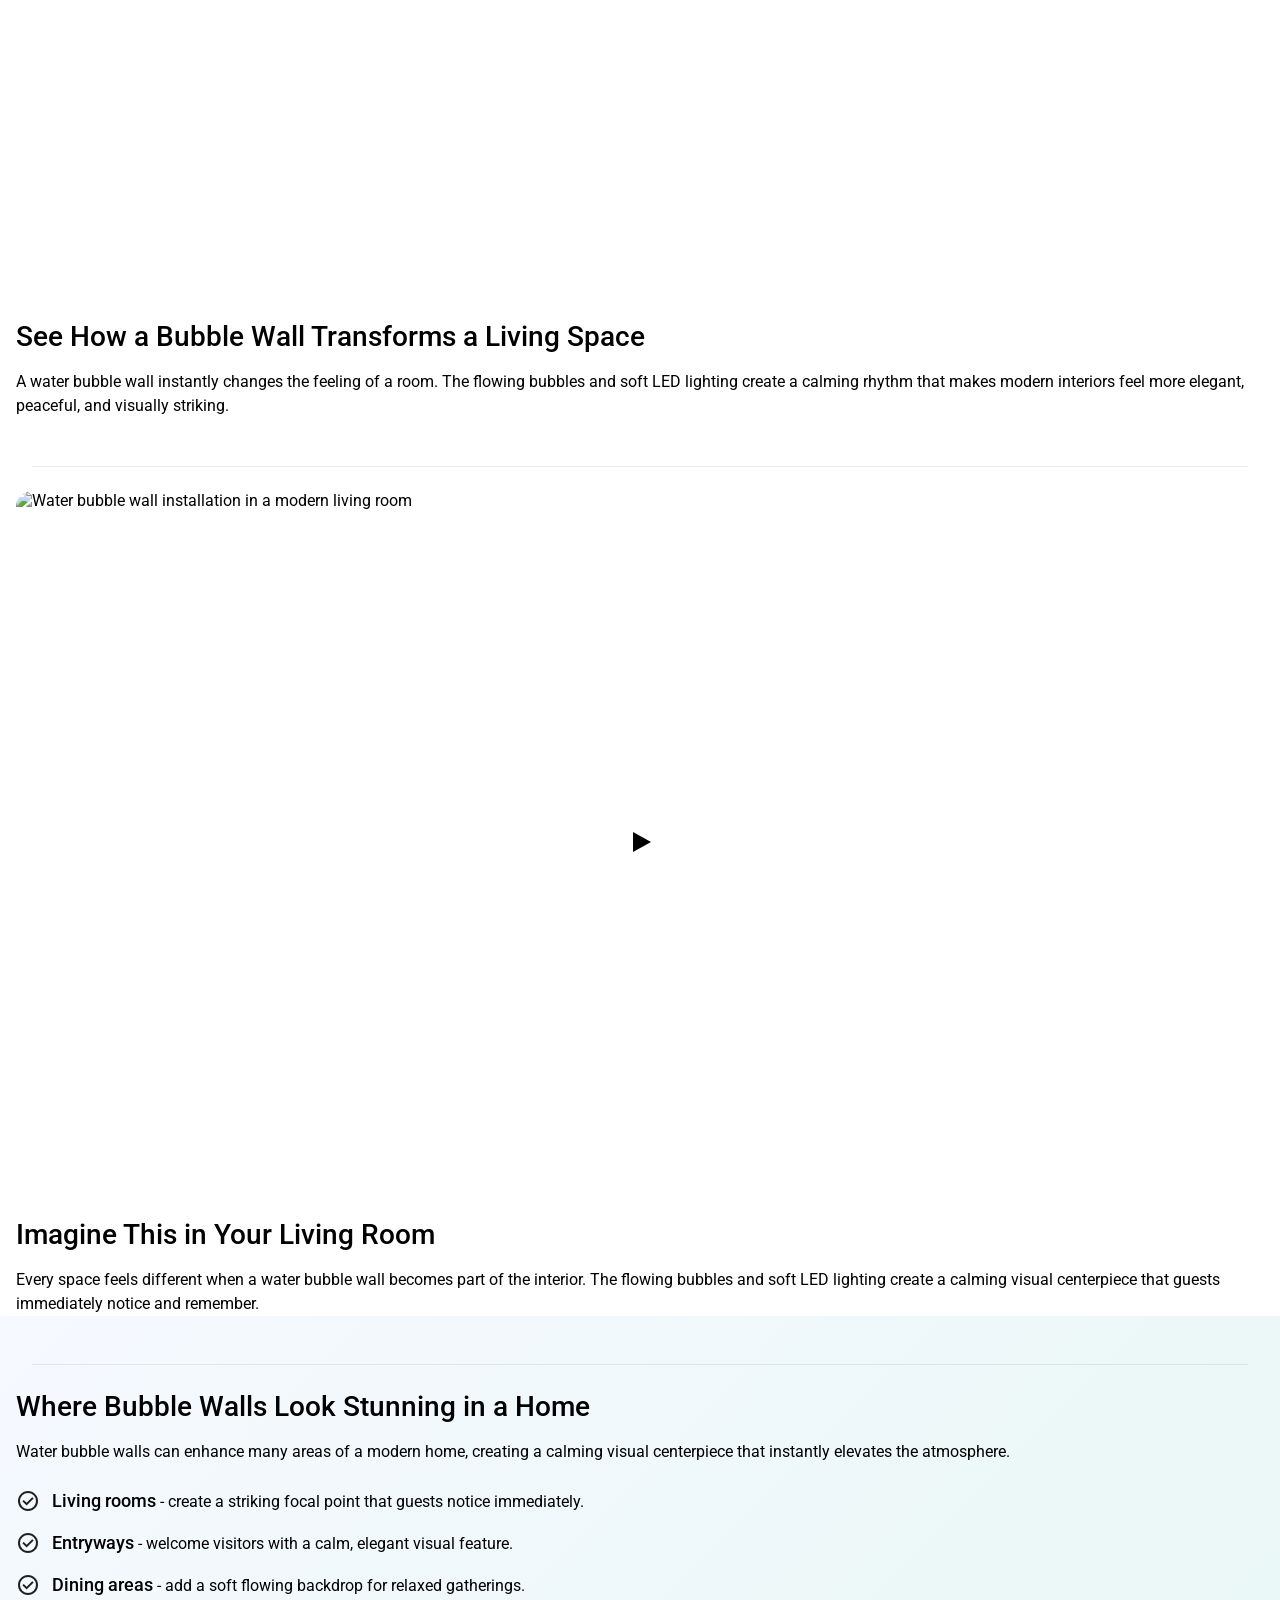
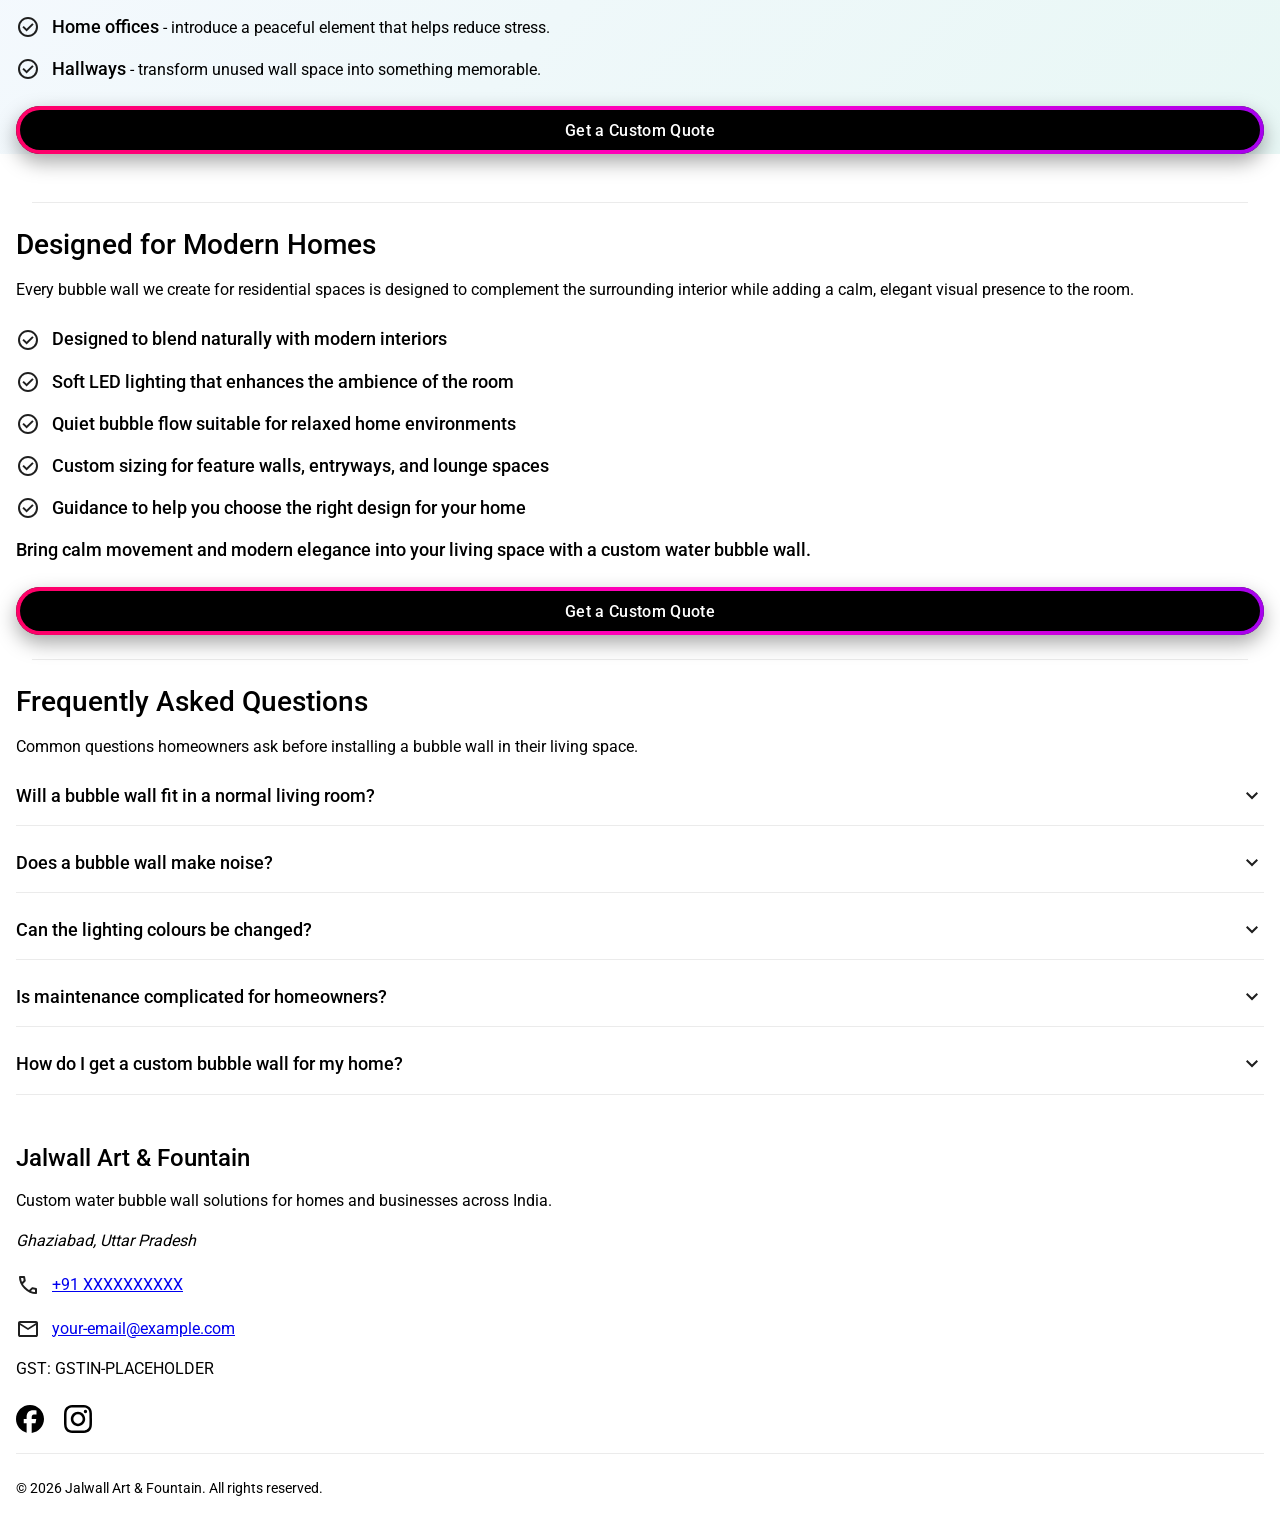
==== commit 8e3af2ce: "Update bubble-wall-homes.html" ====
--- a/bubble-wall-homes.html
+++ b/bubble-wall-homes.html
@@ -151,51 +151,54 @@
 
 <section class="residential-one" id="residential-1">
 
-<img
-src="./images/bubble-wall-home-1024.webp"
-srcset="
-./images/bubble-wall-home-480.webp 480w,
-./images/bubble-wall-home-640.webp 640w,
-./images/bubble-wall-home-768.webp 768w,
-./images/bubble-wall-home-1024.webp 1024w,
-./images/bubble-wall-home-1280.webp 1280w,
-./images/bubble-wall-home-1536.webp 1536w"
-sizes="100vw"
-width="1536"
-height="1024"
-alt="Water bubble wall installation in a modern living room"
-fetchpriority="high"
-decoding="async">
-
-<h1 class="text-h1">
-Make Your<br>
-Guests<br>
-Say<br>
-Wow
-</h1>
-
-</section>
-
- <!-- Residential Section 2 -->
-
-<section class="residential-two" id="residential-2">
-
-<h2 class="text-h2">
-Custom Water Bubble Walls for Modern Homes
-</h2>
-
-<p class="text-body">
-Bring peace and elegance into your home with custom water bubble wall designs that create a calming water effect in living rooms, entryways, and other interior spaces, with soft LED lighting for a relaxing, modern atmosphere.
-</p>
-
-<p class="text-body">
-Each installation is designed to complement your interior and become a stunning visual centerpiece that captures attention the moment someone enters the room.
-</p>
-
-<a href="https://wa.me/0000000000" class="cta" target="_blank">
-    <span class="cta-text">Get a Custom Quote</span>
-</a>
- 
+  <div class="hero-media">
+
+    <img
+      src="./images/bubble-wall-home-1024.webp"
+      srcset="
+      ./images/bubble-wall-home-480.webp 480w,
+      ./images/bubble-wall-home-640.webp 640w,
+      ./images/bubble-wall-home-768.webp 768w,
+      ./images/bubble-wall-home-1024.webp 1024w,
+      ./images/bubble-wall-home-1280.webp 1280w,
+      ./images/bubble-wall-home-1536.webp 1536w"
+      sizes="100vw"
+      width="1536"
+      height="1024"
+      alt="Water bubble wall installation in a modern living room"
+      fetchpriority="high"
+      decoding="async"
+    >
+
+    <h1 class="text-h1">
+      Make Your<br>
+      Guests<br>
+      Say<br>
+      Wow
+    </h1>
+
+  </div>
+
+
+  <div class="hero-content">
+
+    <h2 class="text-h2">
+      Custom Water Bubble Walls for Modern Homes
+    </h2>
+
+    <p class="text-body">
+      Bring peace and elegance into your home with custom water bubble wall designs that create a calming water effect in living rooms, entryways, and other interior spaces.
+    </p>
+
+    <p class="text-body">
+      Each installation is designed to complement your interior and become a stunning visual centerpiece that guests immediately notice.
+    </p>
+
+    <a href="https://wa.me/0000000000" class="cta" target="_blank">
+      <span class="cta-text">Get a Custom Quote</span>
+    </a>
+
+  </div>
 
 </section>
 
--- a/main.css
+++ b/main.css
@@ -180,7 +180,51 @@
 margin-top:32px;
 }
 
-
+/* =================================================
+   RESIDENTIAL SECTION 5
+   Teal + Lavender smoke gradient
+================================================= */
+
+.residential-five{
+
+background: linear-gradient(
+135deg,
+#f6f9ff,
+#e8f7f5,
+#efe9ff,
+#e6f3ff,
+#f6f9ff
+);
+
+background-size:400% 400%;
+
+animation:smokeGradient 14s ease-in-out infinite;
+
+}
+
+@keyframes smokeGradient{
+
+0%{
+background-position:0% 50%;
+}
+
+25%{
+background-position:50% 100%;
+}
+
+50%{
+background-position:100% 50%;
+}
+
+75%{
+background-position:50% 0%;
+}
+
+100%{
+background-position:0% 50%;
+}
+
+}
 
 /* =========================================================
    FAQ SECTION
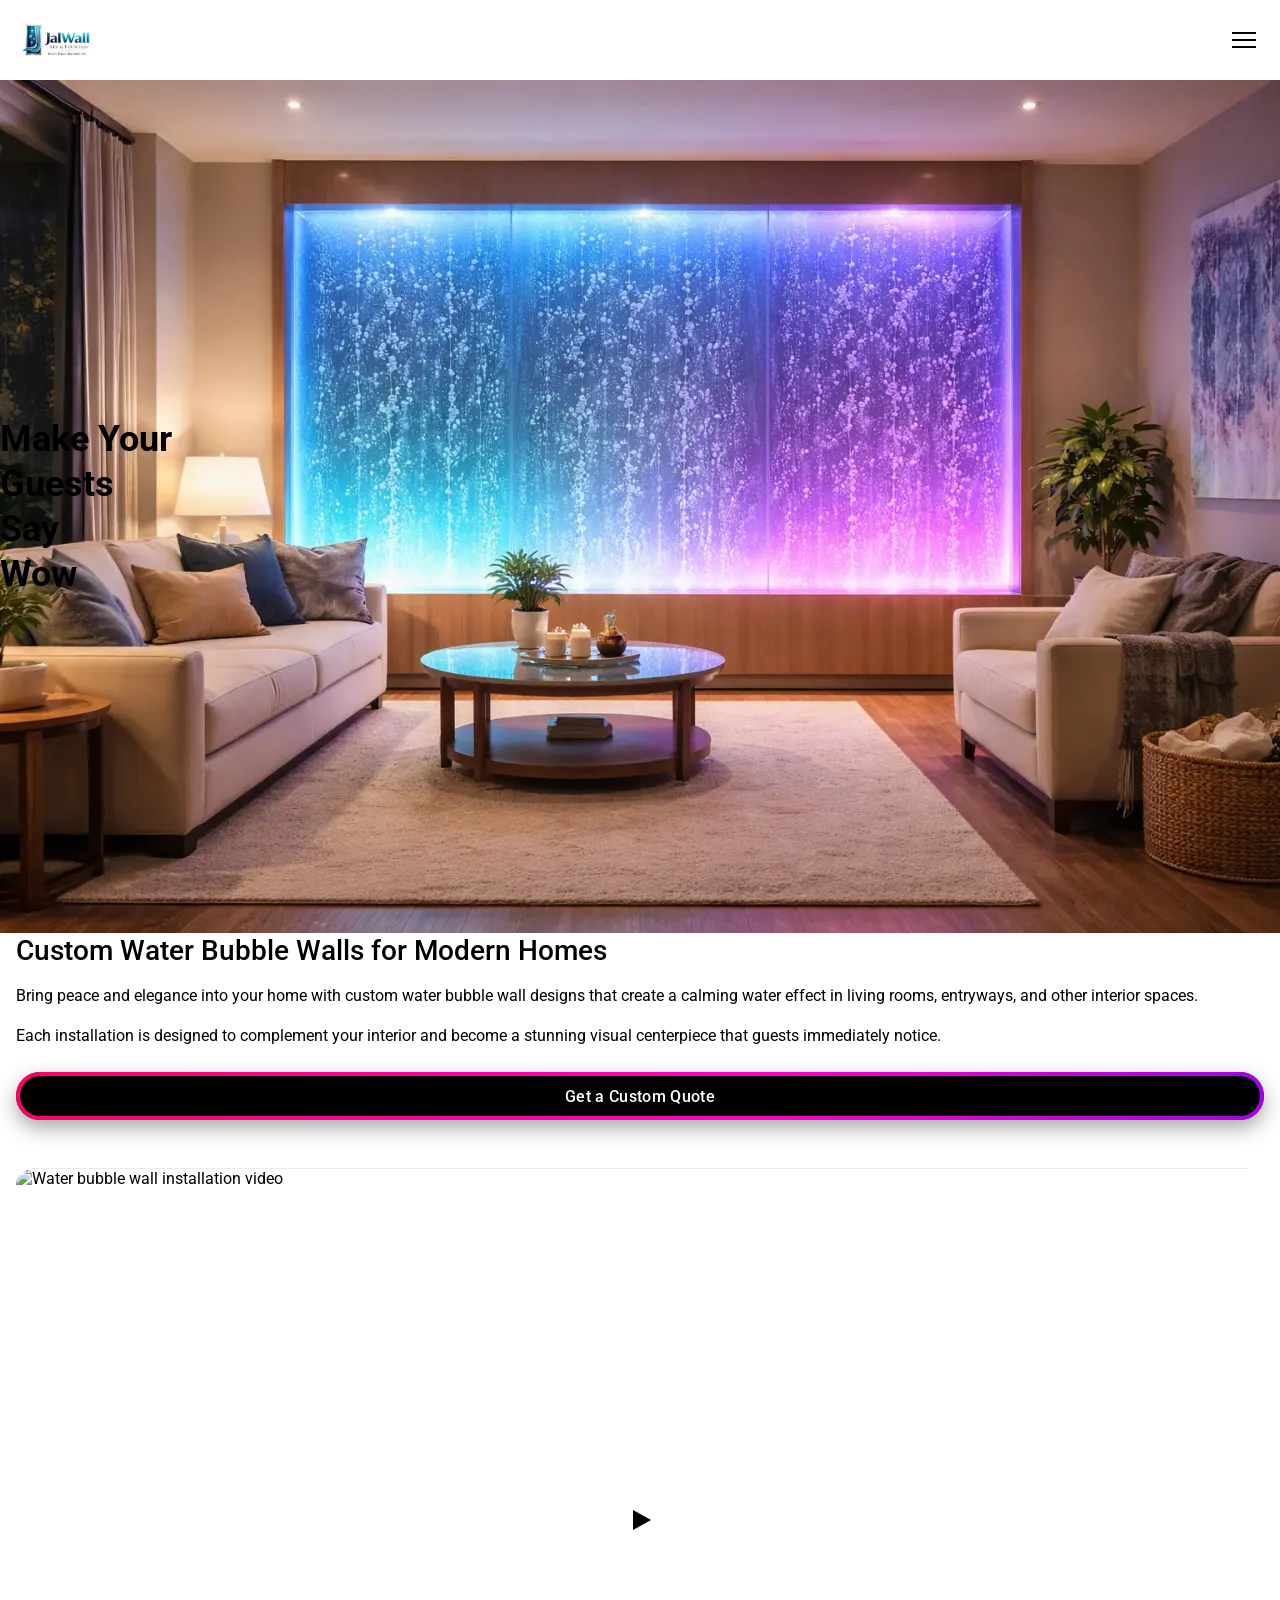
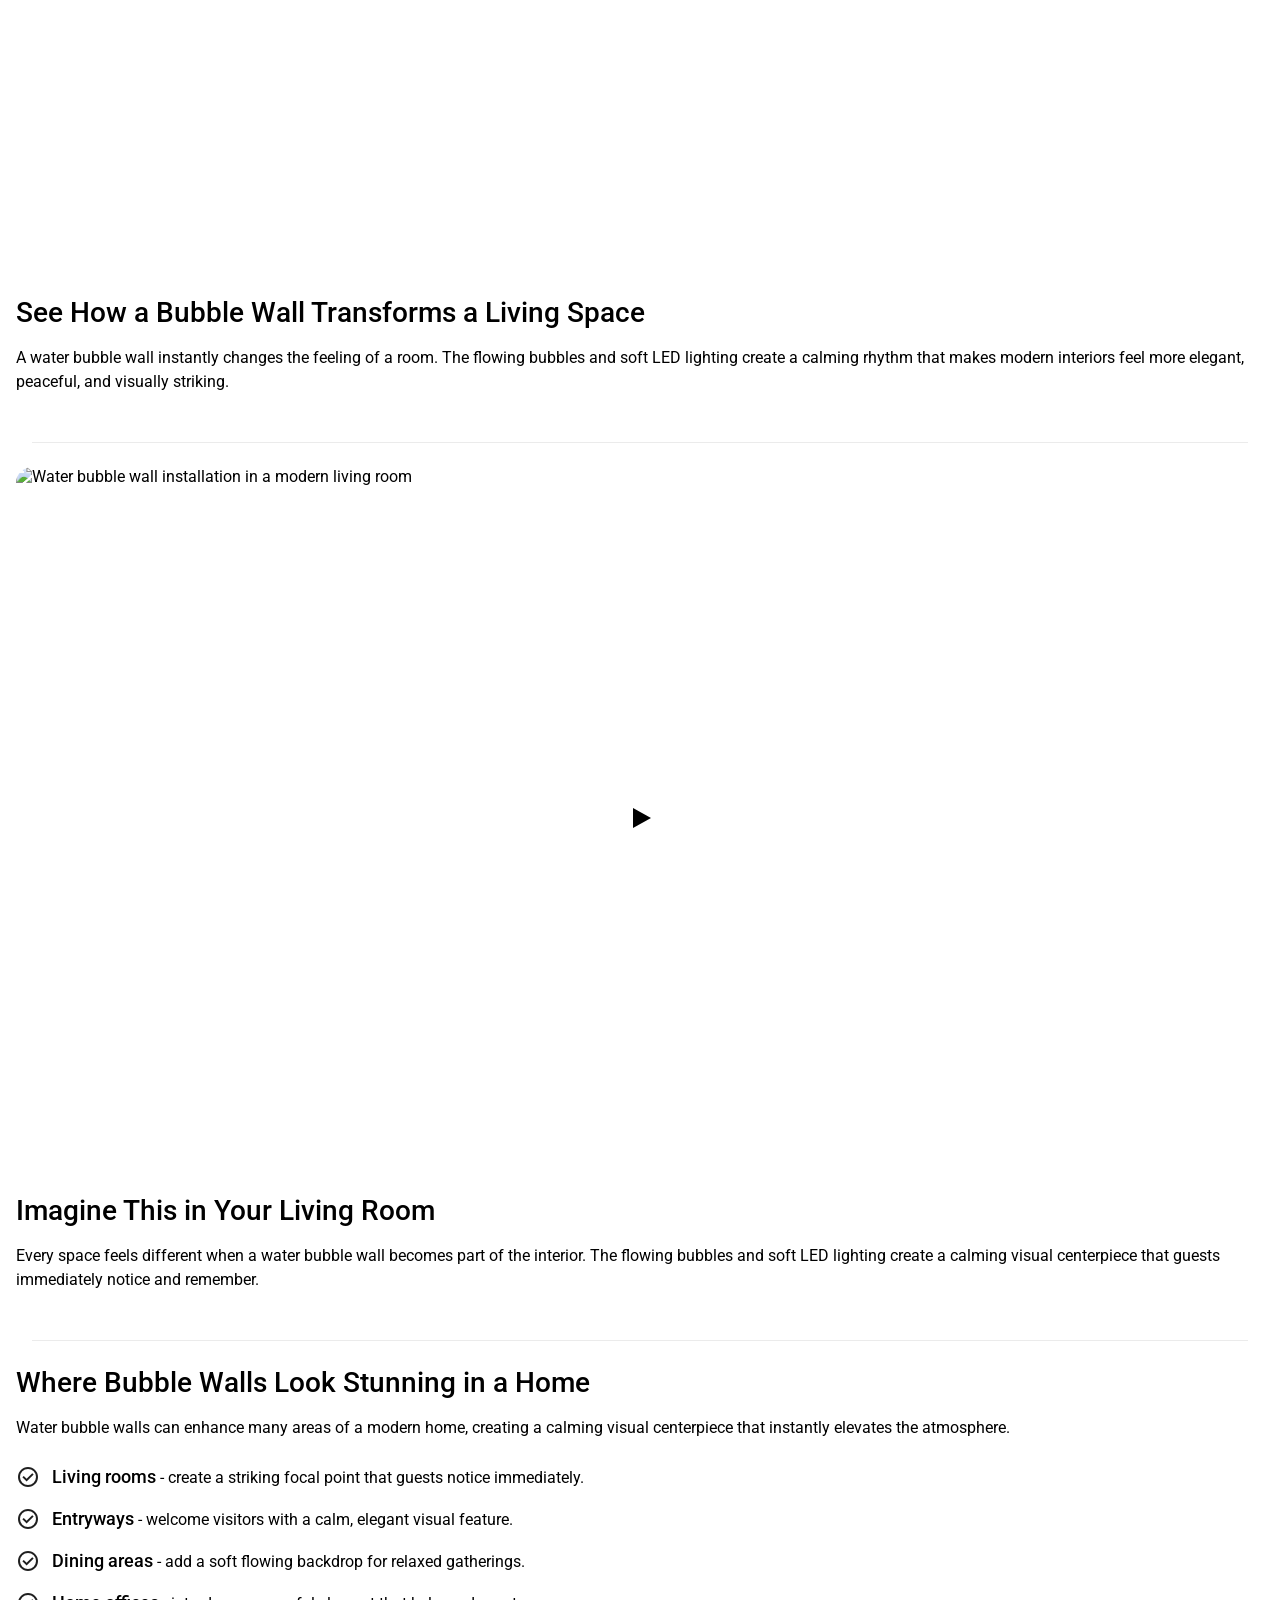
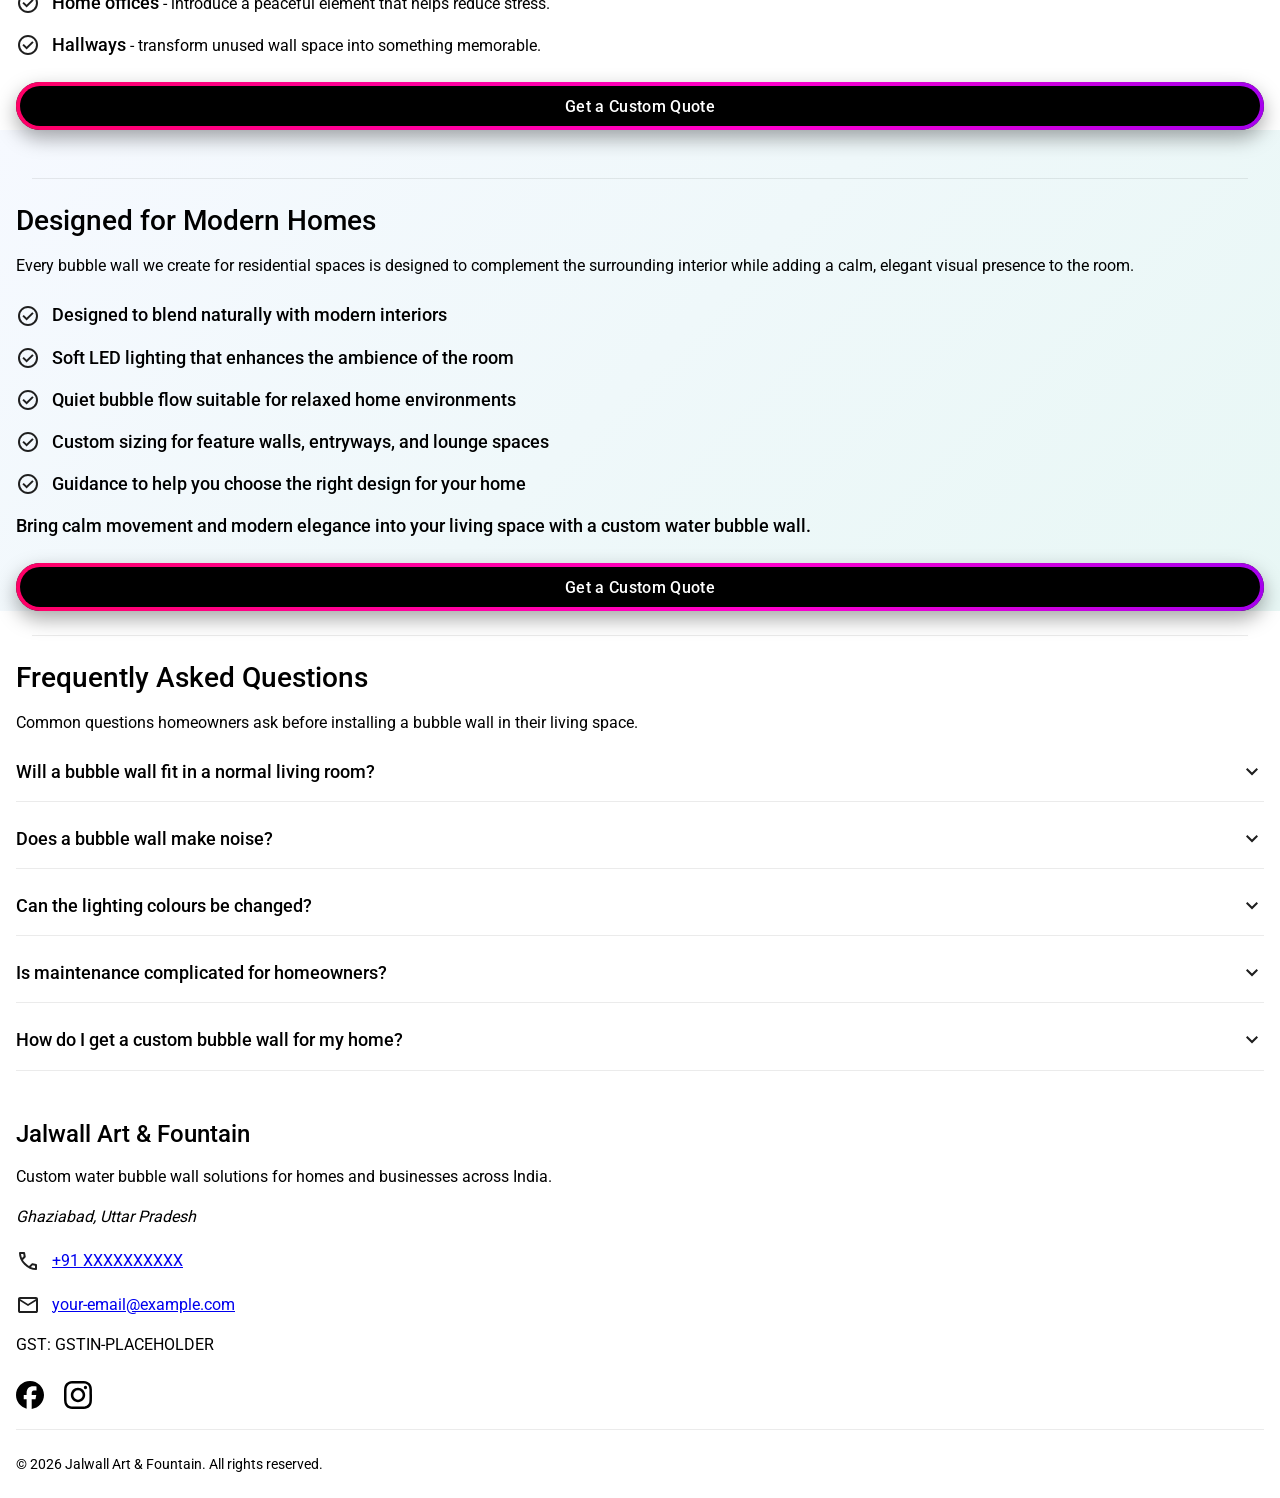
==== commit 554208cd: "Update bubble-wall-homes.html" ====
--- a/bubble-wall-homes.html
+++ b/bubble-wall-homes.html
@@ -202,9 +202,9 @@
 
 </section>
 
- <!-- Residential Section 3 -->
-
-<section class="residential-three" id="residential-3">
+ <!-- Residential Section 2 -->
+
+<section class="residential-two" id="residential-2">
 
 <div class="video" data-video="9odFBNrThoA">
 
@@ -243,9 +243,9 @@
 
 </section>
 
- <!-- Residential Section 4 -->
-
-<section class="residential-four" id="residential-4">
+ <!-- Residential Section 3 -->
+
+<section class="residential-three" id="residential-3">
 
 <div class="video" data-video="HumzSAA3slw">
 
@@ -284,9 +284,9 @@
 
 </section>
 
- <!-- Residential Section 5 -->
-
-<section class="residential-five" id="residential-5">
+ <!-- Residential Section 4 -->
+
+<section class="residential-four" id="residential-4">
 
 <h2 class="text-h2">
 Where Bubble Walls Look Stunning in a Home
@@ -346,9 +346,9 @@
 
 </section>
 
- <!-- Residential Section 6 -->
-
-<section class="residential-six" id="residential-6">
+ <!-- Residential Section 5 -->
+
+<section class="residential-five" id="residential-5">
 
 <h2 class="text-h2">
 Designed for Modern Homes
@@ -397,9 +397,9 @@
 
 </section>
 
- <!-- Residential Section 7 -->
-
-<section class="faq" id="residential-7">
+ <!-- Residential Section 6 -->
+
+<section class="faq" id="residential-6">
 
 <h2 class="text-h2">
 Frequently Asked Questions
